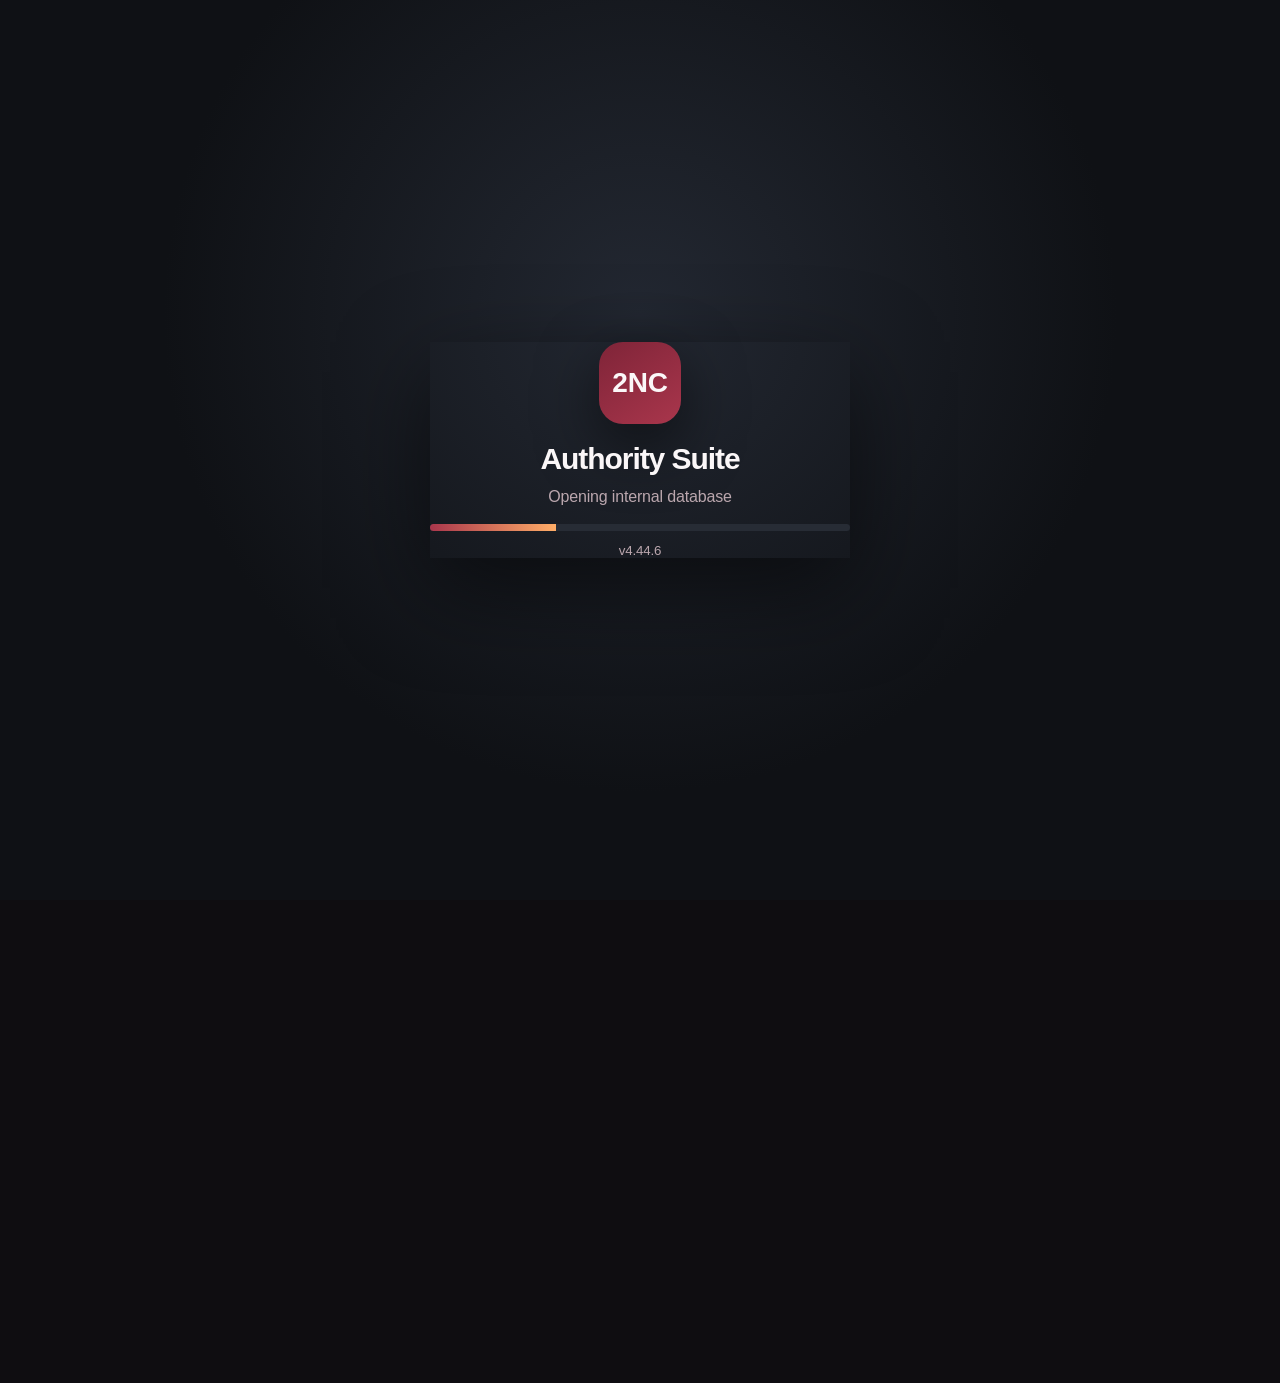
==== index.html @ 496ef6c8 "v4.44.7 remove redundant navigation strip (index.html)" ====
<!doctype html>
<html lang="en">
<head>
  <meta charset="utf-8">
  <meta name="viewport" content="width=device-width,initial-scale=1,viewport-fit=cover,user-scalable=no">
  <meta name="theme-color" content="#171717">
  <meta name="color-scheme" content="light">
  <meta name="apple-mobile-web-app-capable" content="yes">
  <meta name="apple-mobile-web-app-status-bar-style" content="default">
  <meta name="apple-mobile-web-app-title" content="2NC Authority">
  <link rel="manifest" href="manifest.webmanifest">
  <link rel="apple-touch-icon" href="icons/icon-180.png">
  <link rel="stylesheet" href="styles.css?v=4.44.7">
  <title>2NC Authority Suite</title>
</head>
<body>
<div id="startupOverlay" class="startupOverlay" aria-live="polite">
  <div class="startupCard">
    <div class="startupLogo">2NC</div>
    <h1>Authority Suite</h1>
    <p id="startupMessage">Starting application…</p>
    <div class="startupProgress"><span id="startupBar"></span></div>
    <small id="startupVersion">v4.28.1</small>
  </div>
</div>
<div id="fatalError" class="fatalError hidden" role="alert">
  <strong>2NC Authority Suite could not start.</strong>
  <span id="fatalErrorText"></span>
  <div class="fatalActions">
    <button id="retryStartup">Retry</button>
    <button id="repairStartup">Repair database</button>
    <button id="openDiagnostics">Diagnostics</button>
  </div>
</div>
<header class="suite-header apple-pro-header">
  <a class="suite-brand" href="./" aria-label="Open Authority Suite">
    <img src="icons/icon-192.png" alt="2NC">
    <span><strong>Authority Suite</strong><small>Buying Authority Reference</small></span>
  </a>
  <div class="suite-live-strip" aria-live="polite">
    <span class="suite-time-context"><span id="live-date">—</span><span id="live-time">—</span></span>
    <span class="suite-place-context"><span id="live-location">Dayton, OH</span><span class="live-weather"><b id="live-weather-icon" aria-hidden="true">○</b><span id="live-weather">Local weather</span></span></span>
  </div>
  <div class="suite-header-actions">
    <button type="button" class="suite-tools-button" id="all-tools-button" aria-controls="authority-tools" aria-expanded="false"><span class="tools-grid" aria-hidden="true"><i></i><i></i><i></i><i></i></span>All tools</button>
  </div>
</header>
<div class="tabs-scrim" id="tabs-scrim" hidden></div>
<div id="app">
  <aside class="sidebar" id="authority-tools">
    <div class="brand"><span class="brandmark">2NC</span><span>Authority<br>Suite</span></div>
    <nav id="modeNav">
      <button data-mode="quick" class="active"><span>⌕</span>Lookup</button>
      <button data-mode="vinyl"><span>◉</span>Vinyl</button>
      <button data-mode="cd"><span>◌</span>CD</button>
      <button data-mode="comic"><span>▤</span>Comics</button>
      <button data-mode="instrument"><span>♬</span>Tags</button>
      <button data-mode="treasure"><span>✦</span>Treasures</button>
      <button data-mode="station"><span>▣</span>Print Station</button>
      <button data-mode="manager"><span>⚙</span>Authority</button>
    </nav>
    <button id="aboutBtn" class="sideUtility">ⓘ About</button>
  </aside>
  <header class="topbar">
    <div><h1 id="pageTitle">Quick Lookup</h1><p id="pageSub">Find where any comic or artist belongs</p></div>
    <div class="topStatus">
      <button id="debugBadge" class="debugBadge" hidden>Debug</button>
      <div class="versionBadge" id="versionBadge">v4.28.1</div>
      <div class="dbStatus" id="dbStatus">Loading databases…</div>
      <div class="queuePill" id="queuePill">0 queued</div>
    </div>
  </header>
  <main class="workspace">
    <section class="quickPanel" id="quickPanel" aria-labelledby="quickHeading">
      <div class="quickHeader">
        <div><span class="quickEyebrow">Store-floor filing assistant</span><h2 id="quickHeading">Where does this go?</h2></div>
        <div class="quickType" role="group" aria-label="Lookup database">
          <button type="button" data-lookup-kind="comic" class="active">Comics</button>
          <button type="button" data-lookup-kind="music">Music</button>
        </div>
      </div>
      <div class="quickSearchRow">
        <label class="quickSearch"><span aria-hidden="true">⌕</span><input id="quickInput" autocomplete="off" autocapitalize="words" enterkeyhint="search" aria-label="Comic title or artist" placeholder="Type a comic title…"></label>
        <button id="quickClear" type="button" class="quickClear">Clear</button>
      </div>
      <div id="quickAnswer" class="quickAnswer" aria-live="polite">
        <div class="quickEmpty"><strong>Start typing a title</strong><span>The filing answer will appear here.</span></div>
      </div>
      <div id="quickChoices" class="quickChoices" aria-label="Other possible matches"></div>
      <div class="quickTools quickQueueAction">
        <button type="button" id="quickAddQueue" class="quickQueueButton" disabled>Add to queue</button>
      </div>
    </section>
    <section class="panel searchPanel" id="searchPanel">
      <label class="searchBox"><span>⌕</span><input id="searchInput" placeholder="Search artists..."></label>
      <div class="filters filterRow">
        <select id="categoryFilter"><option value="">All genres</option></select>
        <select id="comicTypeFilter" class="hidden" aria-label="Comic label type"><option value="">All label types</option><option value="primary">Primary authorities (ALL CAPS)</option><option value="series">Series titles</option></select>
        <select id="levelFilter"><option value="">All divider levels</option><option>Primary</option><option>Essential</option><option>Recommended</option><option>Optional</option></select>
        <select id="sortFilter"><option value="name">Sort: Name A–Z</option><option value="category">Sort: Genre</option><option value="level">Sort: Divider level</option></select>
        <button id="clearSearch">Clear</button>
      </div>
      <div class="resultMeta"><span id="resultCount">0 results</span><button id="addAll">Add all</button></div>
      <div id="results" class="results"></div>
    </section>
    <section class="panel previewPanel">
      <div class="panelTitle"><span>Live preview</span><span id="dimensionText">5 × 0.675 in</span></div>
      <div id="comicLabelToggles" class="comicLabelToggles hidden">
        <label class="eraToggle"><input id="showComicAuthority" type="checkbox" checked><span>Show authority name above series title</span></label>
        <label class="eraToggle"><input id="showComicEra" type="checkbox" checked><span>Show publishing era or imprint in corner</span></label>
      </div>
      <div class="previewStage"><div id="labelPreview" class="label vinylLabel"><strong>Select a record</strong></div></div>
      <div id="selectedDetails" class="selectedDetails">Tap a result to preview it.</div>
      <button id="addSelected" class="primaryButton" disabled>Add selected to queue</button>
      <button id="addHierarchy" class="secondaryButton hidden">Add full hierarchy</button>
    </section>
    <section class="panel queuePanel">
      <div class="panelTitle"><span>Print queue</span><button id="clearQueue">Clear</button></div>
      <button id="customBtn" class="secondaryButton queueCustomButton">＋ Create custom label</button>
      <small class="queueHint">Tap a queued label to reopen and edit it.</small>
      <div id="queue" class="queue"></div>
      <div class="queueActions">
        <button id="printBtn" class="primaryButton">Print now</button>
        <button id="sharePdfBtn" class="secondaryButton">Share print-ready PDF</button>
        <button id="sendStationBtn" class="secondaryButton stationSendButton">Send to Print Station</button>
        <button id="calibrationBtn" class="secondaryButton">Print calibration page</button>
      </div>
    </section>
    <section class="instrumentPanel hidden" id="instrumentPanel">
      <section class="panel instrumentForm">
        <div class="panelTitle"><span>Create instrument tag</span><span>6 × 4 in</span></div>
        <p class="instrumentHelper">Enter the price and product name exactly as they should print.</p>
        <label>Price<input id="priceInput" inputmode="decimal" placeholder="239"></label>
        <label>Product name<textarea id="productInput" rows="7" placeholder="NASHVILLE GUITAR WORKS&#10;RED ELECTRIC BASS"></textarea></label>
        <button id="addTag" class="primaryButton">Add tag to queue</button>
      </section>
      <section class="panel instrumentPreviewPanel">
        <div class="panelTitle"><span>Live preview</span><span>6 × 4 in</span></div>
        <div class="tagPreviewWrap"><div id="tagPreview" class="instrumentTag"><div class="orangeStrip"><span class="tagPrice">$239</span><img class="tagBrandLogo" src="assets/2nc-logo-white.png" alt="2nd & Charles"></div><div class="tagProduct">NASHVILLE GUITAR<br>WORKS<br>RED<br>ELECTRIC BASS</div><footer>2ndandcharles.com</footer></div></div>
        <div class="selectedDetails">The preview updates as you type.</div>
      </section>
    </section>
    <section class="treasurePanel hidden" id="treasurePanel">
      <section class="panel treasureForm">
        <div class="panelTitle"><span>Create 2NC Treasures tag</span><span>3.5 × 5 in</span></div>
        <p class="instrumentHelper">Add 1 to 8 items, each with its own price. Use Add Item for more rows.</p>
        <label class="treasureSubheaderField">Optional subheader / category<input id="treasureSubheader" type="text" maxlength="80" placeholder="Masks, Funko, Books…"></label>
        <div class="treasureEntries" id="treasureEntries">
          <div class="treasureEntry"><label>Item 1<textarea id="treasureItem1" rows="2" placeholder="Signed Black Angel by John Connolly"></textarea></label><label>Price 1<input id="treasurePrice1" inputmode="decimal" placeholder="$35"></label></div>
        </div>
        <div class="treasureRowControls"><button type="button" id="addTreasureItem" class="secondaryButton">+ Add Item</button><button type="button" id="removeTreasureItem" class="secondaryButton" hidden>Remove last item</button><small id="treasureItemCount">1 of 8 item rows</small></div>
        <button id="addTreasureTag" class="primaryButton">Add tag to queue</button>
      </section>
      <section class="panel treasurePreviewPanel">
        <div class="panelTitle"><span>Live preview</span><span>3.5 × 5 in</span></div>
        <div class="treasurePreviewWrap"><div id="treasurePreview" class="treasureTag"><div class="treasureHeaderGenerated" aria-label="2nd & Charles Treasures"><img class="treasureHeaderArt" src="assets/treasures-header.svg" alt="2nd & Charles Treasures"></div><div id="treasureSubheaderPreview" class="treasureSubheaderPreview" hidden></div><div class="treasureProduct treasureProducts count-1"><div class="treasureEntryText"><span class="treasureEntryContent">ITEM NAME <span class="treasurePriceText">$35</span></span></div></div></div></div>
        <div class="selectedDetails">The preview updates as you type.</div>
      </section>
    </section>
    <section class="managerPanel hidden" id="managerPanel">
      <div class="managerToolbar">
        <div><h2>Authority Manager</h2><p>Edit locally, then synchronize the source of truth through GitHub.</p></div>
        <div class="managerActions">
          <button id="newAuthority" class="primaryButton">＋ New authority</button>
          <button id="exportBackup" class="secondaryButton">Export backup</button>
          <label class="secondaryButton fileButton">Import backup<input id="importBackup" type="file" accept="application/json"></label>
          <button id="repairDatabase" class="secondaryButton">Repair bundled data</button>
        </div>
      </div>
      <section class="syncBar" aria-label="GitHub synchronization">
        <div><strong>GitHub Sync</strong><span id="syncStatus">Not connected</span></div>
        <div class="syncActions"><button id="syncSettings" class="secondaryButton">Connection</button><button id="syncPull" class="secondaryButton">Pull latest</button><button id="syncPush" class="primaryButton">Publish changes</button></div>
      </section>
      <div class="managerGrid">
        <section class="panel managerList"><div class="managerFilters"><select id="managerDataset"><option value="music">Music Authority</option><option value="comic">Comic Authority</option></select><input id="managerSearch" placeholder="Search records..."><select id="managerStatus"><option value="active">Active</option><option value="retired">Retired</option><option value="all">All</option></select></div><div id="managerCount" class="resultMeta"></div><div id="managerResults" class="results"></div></section>
        <section class="panel editorPanel"><div id="editorEmpty" class="empty">Select a record or create a new authority.</div><form id="authorityForm" class="hidden"><input type="hidden" id="editId"><label>Display name<input id="editDisplay" required></label><label id="nameField">Filing / artist name<input id="editName"></label><label id="parentField" class="hidden">Parent authority<input id="editParent"></label><label id="seriesField" class="hidden">Series title<input id="editSeries"></label><label id="printTitleField" class="hidden">Printed divider title<input id="editPrintTitle"><small>Printed exactly as entered. The generator will not remove character names or punctuation.</small></label><label id="publishingEraField" class="hidden">Publishing era<select id="editPublishingEra"><option value="">None</option><option>The New 52</option><option>DC You</option><option>Rebirth</option><option>DC Universe</option><option>Future State</option><option>Infinite Frontier</option><option>Dawn of DC</option><option>DC All In</option><option>Absolute Universe</option></select></label><label id="publishingLineField" class="hidden">Publishing line / imprint<select id="editPublishingLine"><option value="">None</option><option>Vertigo</option><option>Black Label</option><option>Young Animal</option><option>Sandman Universe</option><option>Milestone</option><option>WildStorm</option><option>Elseworlds</option><option>Hill House Comics</option><option>Wonder Comics</option><option>America's Best Comics</option><option>All-Star</option><option>Impact</option><option>Hanna-Barbera Beyond</option><option>DC Horror</option></select><small>When present, this marker takes priority over the publishing era on the printed label.</small></label><div class="twoCol"><label>Type<input id="editType"></label><label>Divider level<select id="editLevel"><option>Primary</option><option>Essential</option><option>Recommended</option><option>Optional</option><option>Reference Only</option></select></label></div><div class="twoCol"><label id="genreField">Primary genre<input id="editGenre"></label><label id="publisherField" class="hidden">Publisher<input id="editPublisher"></label></div><div class="twoCol" id="musicDescriptorFields"><label>Primary subgenre<input id="editPrimarySubgenre"></label><label>Secondary subgenre<input id="editSecondarySubgenre"></label></div><label>Notes<textarea id="editNotes" rows="5"></textarea></label><div class="editorActions"><button type="submit" class="primaryButton">Save record</button><button type="button" id="retireRecord" class="secondaryButton">Retire</button><button type="button" id="deleteRecord" class="dangerButton">Delete</button></div></form></section>
      </div>
    </section>
    <section class="stationPanel hidden" id="stationPanel">
      <div class="stationToolbar">
        <div><h2>Print Station</h2><p>Receive label jobs from phones and iPads, then print them from this computer.</p></div>
        <div class="stationActions">
          <span id="stationConnection" class="stationConnection">Not connected</span>
          <button id="stationRefresh" class="secondaryButton">Refresh</button>
          <button id="stationConnectionBtn" class="primaryButton">Connection</button>
        </div>
      </div>
      <div class="stationSummary" id="stationSummary">
        <div><strong id="pendingJobCount">0</strong><span>Waiting</span></div>
        <div><strong id="printingJobCount">0</strong><span>In progress</span></div>
        <div><strong id="completedJobCount">0</strong><span>Completed recently</span></div>
        <small id="stationUpdated">Open the connection to get started.</small>
      </div>
      <div id="stationJobs" class="stationJobs"><div class="empty">No print jobs loaded.</div></div>
    </section>
  </main>
  </div>
<div id="modal" class="modal hidden"><div class="modalCard"><button id="closeModal" class="modalClose">×</button><h2 id="modalTitle"></h2><div id="modalBody"></div></div></div>
<script src="js/config.js?v=4.44.7"></script>
<script src="js/logger.js?v=4.44.7"></script>
<script src="js/db.js?v=4.44.7"></script>
<script src="js/sync.js?v=4.44.7"></script>
<script src="js/print-station.js?v=4.44.7"></script>
<script src="vendor/pdf-lib.min.js?v=1.17.1"></script>
<script src="js/pdf.js?v=4.44.7"></script>
<script src="js/labels.js?v=4.44.7"></script>
<script src="js/ui.js?v=4.44.7"></script>
<script src="app.js?v=4.44.7"></script>
<script>
  document.addEventListener('click', event => {
    const menu = document.getElementById('app-menu');
    if (menu?.open && !event.target.closest('#app-menu')) menu.removeAttribute('open');
  });
  document.addEventListener('keydown', event => {
    if (event.key === 'Escape') document.getElementById('app-menu')?.removeAttribute('open');
  });
</script>
<script>
(() => {
  const body = document.body;
  const tools = document.querySelector('#authority-tools');
  const button = document.querySelector('#all-tools-button');
  const scrim = document.querySelector('#tabs-scrim');
  const updateHeaderSize = () => document.documentElement.style.setProperty('--suite-header-bottom', Math.round(document.querySelector('.suite-header').getBoundingClientRect().bottom) + 'px');
  const setTools = open => {
    body.classList.toggle('authority-nav-open', open);
    button?.setAttribute('aria-expanded', String(open));
    if (scrim) scrim.hidden = !open;
  };
  button?.addEventListener('click', () => setTools(!body.classList.contains('authority-nav-open')));
  scrim?.addEventListener('click', () => setTools(false));
  tools?.querySelectorAll('button').forEach(item => item.addEventListener('click', () => setTools(false)));
  document.addEventListener('keydown', event => { if (event.key === 'Escape') setTools(false); });
  const symbol = code => code === 0 ? '☀︎' : [1,2].includes(code) ? '☼' : [3,45,48].includes(code) ? '☁︎' : ((code >= 51 && code <= 67) || (code >= 80 && code <= 82)) ? '☂︎' : (code >= 71 && code <= 77) ? '❄︎' : code >= 95 ? '⚡︎' : '☁︎';
  const refreshClock = () => {
    const now = new Date();
    const options = {timeZone:'America/New_York'};
    document.querySelector('#live-date').textContent = new Intl.DateTimeFormat('en-US',{...options,weekday:'long',month:'long',day:'numeric'}).format(now);
    document.querySelector('#live-time').textContent = new Intl.DateTimeFormat('en-US',{...options,hour:'numeric',minute:'2-digit'}).format(now);
  };
  const refreshWeather = async () => {
    try {
      const response = await fetch('https://api.open-meteo.com/v1/forecast?latitude=39.7589&longitude=-84.1916&current_weather=true&temperature_unit=fahrenheit&timezone=America%2FNew_York');
      const payload = await response.json();
      const weather = payload.current_weather;
      if (!weather) throw new Error('Unavailable');
      document.querySelector('#live-weather').textContent = Math.round(weather.temperature) + '°';
      document.querySelector('#live-weather-icon').textContent = symbol(Number(weather.weathercode));
    } catch (error) {
      document.querySelector('#live-weather').textContent = 'Weather unavailable';
    }
  };
  updateHeaderSize(); window.addEventListener('resize', updateHeaderSize);
  refreshClock(); refreshWeather(); setInterval(refreshClock,30000); setInterval(refreshWeather,900000);
})();
</script>
</body>
</html>
---- styles.css ----
:root{--bg:#0f1115;--panel:#191c22;--panel2:#22262e;--line:#303640;--text:#f4f5f7;--muted:#9ca3af;--orange:#f36f21;--orange2:#ff8a35;--danger:#e45757;--radius:18px;--safe-top:env(safe-area-inset-top);--safe-bottom:env(safe-area-inset-bottom)}
*{box-sizing:border-box}html,body{margin:0;height:100%;font-family:-apple-system,BlinkMacSystemFont,"Segoe UI",Roboto,Arial,sans-serif;background:var(--bg);color:var(--text);overflow:hidden}button,input,select,textarea{font:inherit}.hidden{display:none!important}
#app{height:100%;display:grid;grid-template-columns:104px 1fr;grid-template-rows:92px 1fr}.sidebar{grid-row:1/3;background:#111318;border-right:1px solid var(--line);padding:calc(14px + var(--safe-top)) 12px 16px;display:flex;flex-direction:column;gap:18px}.brand{display:flex;align-items:center;gap:8px;font-size:12px;font-weight:800;line-height:1.05}.brandmark{display:grid;place-items:center;width:42px;height:42px;border-radius:13px;background:var(--orange);color:#fff;font-size:15px}#modeNav{display:flex;flex-direction:column;gap:8px}#modeNav button,.sideUtility{border:0;color:var(--muted);background:transparent;border-radius:14px;padding:12px 6px;font-size:12px;font-weight:700;display:flex;flex-direction:column;align-items:center;gap:6px}#modeNav button span{font-size:24px}#modeNav button.active{background:linear-gradient(145deg,var(--orange),#d8530b);color:#fff}.sideUtility{margin-top:auto}.topbar{grid-column:2;padding:calc(20px + var(--safe-top)) 28px 14px;display:flex;justify-content:space-between;align-items:center;border-bottom:1px solid var(--line)}h1{margin:0;font-size:26px}p{margin:5px 0 0;color:var(--muted)}.queuePill{padding:10px 16px;border:1px solid var(--line);background:var(--panel);border-radius:999px;font-weight:700}
.workspace{grid-column:2;padding:18px 20px 22px;display:grid;grid-template-columns:minmax(300px,1.15fr) minmax(300px,.9fr) minmax(270px,.85fr);gap:16px;min-height:0}.panel{background:linear-gradient(180deg,var(--panel),#16191e);border:1px solid var(--line);border-radius:var(--radius);min-height:0;overflow:hidden;box-shadow:0 12px 30px #0004}.searchPanel,.previewPanel,.queuePanel{display:flex;flex-direction:column;padding:16px}.searchBox{height:50px;background:var(--panel2);border:1px solid #3b424e;border-radius:14px;display:flex;align-items:center;padding:0 14px;gap:10px}.searchBox span{color:var(--orange);font-size:25px}.searchBox input{flex:1;background:transparent;border:0;outline:0;color:#fff;font-size:16px}.filters{display:flex;gap:8px;margin:10px 0}.filters select,.filters button,.panelTitle button{background:var(--panel2);color:var(--text);border:1px solid var(--line);border-radius:10px;padding:9px}.filters select{flex:1}.resultMeta,.panelTitle{display:flex;justify-content:space-between;align-items:center;color:var(--muted);font-size:13px;margin:2px 0 10px}.resultMeta button{border:0;background:transparent;color:var(--orange);font-weight:800}.results,.queue{overflow:auto;min-height:0;scrollbar-color:#555 transparent}.results{flex:1;display:flex;flex-direction:column;gap:7px}.resultCard{border:1px solid var(--line);background:var(--panel2);border-radius:13px;padding:12px;display:grid;grid-template-columns:1fr auto;gap:5px;cursor:pointer}.resultCard.selected{border-color:var(--orange);box-shadow:0 0 0 1px var(--orange) inset}.resultCard strong{font-size:15px}.resultCard small{color:var(--muted)}.badge{align-self:center;background:#11151b;border-radius:8px;padding:5px 7px;color:var(--orange);font-size:10px;font-weight:800}.previewStage{flex:1;min-height:220px;display:grid;place-items:center;background:#101319;border-radius:15px;border:1px dashed #3b424e;padding:18px}.label{background:#fff;color:#111;border:1px dashed #aaa;box-shadow:0 8px 25px #0008;display:flex;align-items:center;justify-content:center;text-align:center;overflow:hidden}.vinylLabel{width:min(100%,500px);aspect-ratio:5/.675;padding:4px 10px;flex-direction:column;justify-content:space-between}.cdLabel{width:min(70%,300px);aspect-ratio:2/.675;padding:3px 7px;flex-direction:column;justify-content:space-between}.vinylLabel strong{font-size:clamp(20px,3vw,38px);line-height:.9}.cdLabel strong{font-size:clamp(16px,2.6vw,28px);line-height:.9}.musicGenre{font-size:clamp(7px,.8vw,11px);font-weight:800;color:#555;text-transform:uppercase;line-height:1}.musicSubgenres{font-size:clamp(7px,.75vw,10px);color:#777;line-height:1}.comicLabel{width:min(90%,420px);aspect-ratio:3.5/.675;flex-direction:column;padding:4px 12px}.comicLabel .cue{font-size:11px;color:#777;margin-bottom:2px}.comicLabel .series{font-size:clamp(22px,3vw,38px);font-weight:800;line-height:.95}.comicLabel.primaryComic .series{font-size:clamp(24px,3.2vw,42px)}.selectedDetails{min-height:48px;padding:12px 2px;color:var(--muted);font-size:13px}.primaryButton,.secondaryButton{border:0;border-radius:13px;padding:14px;font-weight:800}.primaryButton{background:linear-gradient(145deg,var(--orange2),var(--orange));color:#fff}.primaryButton:disabled{opacity:.35}.secondaryButton{margin-top:8px;background:var(--panel2);border:1px solid var(--line);color:#fff}.queue{flex:1;display:flex;flex-direction:column;gap:7px}.empty{color:var(--muted);text-align:center;margin:auto;padding:30px}.queueItem{display:grid;grid-template-columns:1fr auto;gap:5px;padding:11px;background:var(--panel2);border:1px solid var(--line);border-radius:12px}.queueItem small{color:var(--muted)}.queueItem button{background:transparent;border:0;color:#aaa;font-size:20px}.queueActions{padding-top:12px}.queueActions button{width:100%}
.instrumentPanel{display:contents}.instrumentForm,.instrumentPreviewPanel{display:flex;flex-direction:column;padding:16px}.instrumentForm{gap:13px}.instrumentHelper{font-size:13px;margin:0 0 2px;color:var(--muted)}.instrumentForm label{font-size:13px;color:var(--muted);display:flex;flex-direction:column;gap:7px}.instrumentForm input,.instrumentForm textarea{background:var(--panel2);border:1px solid var(--line);border-radius:12px;padding:13px;color:#fff;resize:none}.instrumentForm textarea{min-height:180px}.instrumentForm .primaryButton{margin-top:auto}.instrumentPreviewPanel{min-height:0}.tagPreviewWrap{flex:1;min-height:260px;display:grid;place-items:center;background:#101319;border:1px dashed #3b424e;border-radius:15px;padding:18px}.instrumentTag{position:relative;background:#fff;color:#e36f3e;width:min(100%,600px);aspect-ratio:6/4;overflow:hidden;box-shadow:0 10px 30px #0008}.orangeStrip{position:absolute;left:0;top:0;height:100%;width:27%;background:#df7748;color:#fff;overflow:hidden}.tagPrice{position:absolute;left:50%;top:43%;transform:translate(-50%,-50%) rotate(-90deg);font-size:clamp(46px,8vw,86px);font-weight:800;line-height:1;letter-spacing:-.02em;white-space:nowrap;text-align:center}.tagBrandLogo{position:absolute;bottom:5%;left:16%;width:68%;height:auto;object-fit:contain}.tagProduct{position:absolute;left:29%;right:4%;top:10%;bottom:14%;display:grid;place-items:center;text-align:center;font-stretch:condensed;font-weight:700;font-size:clamp(24px,4.2vw,54px);line-height:1.08}.instrumentTag footer{position:absolute;right:3%;bottom:3%;font-size:12px;color:#555}.mobileNav{display:none}
.modal{position:fixed;inset:0;background:#000b;display:grid;place-items:center;z-index:30;padding:20px}.modalCard{width:min(520px,100%);background:var(--panel);border:1px solid var(--line);border-radius:20px;padding:24px;position:relative}.modalClose{position:absolute;right:12px;top:10px;background:transparent;color:#fff;border:0;font-size:28px}.modalCard input,.modalCard textarea{width:100%;margin:7px 0 12px;background:var(--panel2);border:1px solid var(--line);color:#fff;padding:12px;border-radius:10px}
@media(max-width:1100px) and (orientation:landscape){#app{grid-template-columns:88px 1fr}.workspace{grid-template-columns:1.05fr .9fr .75fr;gap:10px;padding:12px}.sidebar{padding-left:8px;padding-right:8px}.panel{border-radius:14px}.topbar{padding-left:18px}.resultCard{padding:9px}.previewStage{padding:10px}}
@media(max-width:700px){html,body{overflow:auto}#app{display:block;min-height:100%;padding-top:var(--safe-top);padding-bottom:calc(150px + var(--safe-bottom))}.sidebar{display:none}.topbar{position:sticky;top:0;z-index:10;background:#0f1115ee;backdrop-filter:blur(16px);padding:12px 16px;border-bottom:1px solid var(--line)}h1{font-size:21px}.topbar p{font-size:12px}.queuePill{padding:8px 11px;font-size:12px}.workspace{display:flex;flex-direction:column;padding:12px;gap:12px}.panel{min-height:auto}.searchPanel{height:54vh}.previewPanel{min-height:330px}.queuePanel{min-height:340px}.previewStage{min-height:170px}.instrumentPanel{display:contents}.instrumentForm,.instrumentPreviewPanel{min-height:auto}.instrumentForm{gap:11px}.instrumentForm textarea{min-height:150px}.tagPreviewWrap{padding:8px;min-height:230px}.instrumentTag{width:100%}.mobileNav{position:fixed;display:grid;grid-template-columns:repeat(4,1fr);bottom:0;left:0;right:0;height:calc(64px + var(--safe-bottom));padding-bottom:var(--safe-bottom);background:#15181ef2;backdrop-filter:blur(18px);border-top:1px solid var(--line);z-index:20}.mobileNav button{background:transparent;border:0;color:var(--muted);font-weight:700}.mobileNav button.active{color:var(--orange)}.queuePanel{padding-bottom:calc(92px + var(--safe-bottom))}.queueActions{padding-bottom:calc(10px + var(--safe-bottom))}.filters{overflow:auto}.filters select{min-width:170px}}
@media(min-width:701px) and (orientation:portrait){body:after{content:"Rotate iPad to landscape for the full three-panel workspace";position:fixed;z-index:100;inset:0;background:#0f1115;color:white;display:grid;place-items:center;text-align:center;padding:40px;font-size:26px;font-weight:800}}
@media print{body{background:#fff}.printSheet{display:grid!important}.noPrint{display:none!important}}

.managerPanel{grid-column:1/4;min-height:0;display:flex;flex-direction:column;gap:14px}.managerToolbar{display:flex;justify-content:space-between;align-items:center;gap:20px}.managerToolbar h2{margin:0}.managerActions{display:flex;gap:8px;flex-wrap:wrap}.managerActions button,.fileButton{width:auto;margin:0}.fileButton{display:inline-flex;align-items:center;cursor:pointer}.fileButton input{display:none}.managerGrid{display:grid;grid-template-columns:minmax(360px,1.1fr) minmax(320px,.9fr);gap:16px;min-height:0;flex:1}.managerList,.editorPanel{padding:16px;display:flex;flex-direction:column}.managerFilters{display:grid;grid-template-columns:180px 1fr 120px;gap:8px;margin-bottom:10px}.managerFilters input,.managerFilters select,.editorPanel input,.editorPanel select,.editorPanel textarea{background:var(--panel2);border:1px solid var(--line);border-radius:10px;padding:11px;color:#fff;width:100%}.editorPanel form{display:flex;flex-direction:column;gap:11px;overflow:auto}.editorPanel label{font-size:12px;color:var(--muted);display:flex;flex-direction:column;gap:6px}.twoCol{display:grid;grid-template-columns:1fr 1fr;gap:10px}.editorActions{display:flex;gap:8px}.editorActions button{flex:1}.dangerButton{background:#462225;color:#ffb5b5;border:1px solid #7a343a;border-radius:13px;padding:14px;font-weight:800}.recordFlags{display:flex;gap:6px;margin-top:5px}.flag{font-size:9px;padding:3px 6px;border-radius:999px;background:#343a44;color:#c5cad1}.flag.retired{background:#4a2528;color:#ffb6b6}@media(max-width:900px){.managerGrid{grid-template-columns:1fr}.managerPanel{grid-column:auto}.managerToolbar{align-items:flex-start;flex-direction:column}.managerFilters{grid-template-columns:1fr}.editorPanel{min-height:520px}}@media(max-width:700px){.mobileNav{grid-template-columns:repeat(5,1fr)}.managerPanel{display:flex}.managerGrid{display:flex;flex-direction:column}.managerList{height:52vh}.managerActions{width:100%}.managerActions>*{flex:1;text-align:center}}
.syncBar{display:flex;align-items:center;justify-content:space-between;gap:14px;padding:12px 14px;background:linear-gradient(135deg,rgba(244,119,33,.12),rgba(244,119,33,.04));border:1px solid rgba(244,119,33,.26);border-radius:14px}.syncBar>div:first-child{display:flex;flex-direction:column;gap:3px}.syncBar span{font-size:12px;color:var(--muted)}.syncActions{display:flex;gap:8px}.syncActions button{width:auto;margin:0;padding:10px 14px}.modalIntro{color:var(--muted);line-height:1.5}.modalCard label{display:flex;flex-direction:column;color:var(--muted);font-size:12px}.modalCard small{display:block;color:var(--muted);margin:-4px 0 14px;line-height:1.45}@media(max-width:700px){.syncBar{align-items:stretch;flex-direction:column}.syncActions{display:grid;grid-template-columns:1fr 1fr}.syncActions button{width:100%}.syncActions .primaryButton{grid-column:1/3}}
/* v3 stable startup, version, and diagnostics */
.startupOverlay{position:fixed;inset:0;z-index:1000;background:radial-gradient(circle at 50% 35%,#232832,#0f1115 55%);display:grid;place-items:center;padding:24px;transition:opacity .18s ease}.startupCard{width:min(420px,100%);text-align:center}.startupLogo{width:82px;height:82px;margin:0 auto 18px;border-radius:24px;display:grid;place-items:center;background:linear-gradient(145deg,var(--orange2),var(--orange));font-size:28px;font-weight:900;box-shadow:0 20px 60px #0008}.startupCard h1{font-size:30px}.startupCard p{margin:12px 0 18px}.startupProgress{height:7px;border-radius:999px;background:#272c35;overflow:hidden}.startupProgress span{display:block;width:4%;height:100%;background:linear-gradient(90deg,var(--orange),#ffad67);transition:width .25s ease}.startupCard small{display:block;margin-top:12px;color:var(--muted)}
.fatalError{position:fixed;z-index:1100;left:50%;top:max(20px,env(safe-area-inset-top));transform:translateX(-50%);width:min(720px,calc(100% - 28px));background:#661f22;color:#fff;border:1px solid #9f3a3f;border-radius:16px;padding:18px;box-shadow:0 18px 50px #0009}.fatalError strong,.fatalError span{display:block}.fatalError span{margin-top:7px}.fatalActions{display:flex;gap:8px;margin-top:14px;flex-wrap:wrap}.fatalActions button{border:1px solid #ffffff55;background:#ffffff18;color:#fff;border-radius:10px;padding:10px 13px;font-weight:800}
.topStatus{display:flex;align-items:center;gap:8px;flex-wrap:wrap;justify-content:flex-end}.versionBadge,.dbStatus,.debugBadge{padding:8px 11px;border:1px solid var(--line);background:var(--panel);border-radius:999px;color:var(--muted);font-size:12px;font-weight:700}.debugBadge{color:#ffd0ad;cursor:pointer}.debugBadge[data-level="error"]{color:#ffb6b6;border-color:#7a343a}.debugToggle{display:flex;align-items:center;gap:8px;margin:12px 0;color:var(--muted)}#diagnosticText{width:100%;background:#0e1014;color:#cdd3dc;border:1px solid var(--line);border-radius:10px;padding:10px;font:11px/1.35 ui-monospace,SFMono-Regular,Menlo,monospace;resize:vertical}
@media(max-width:700px){.topStatus{gap:5px}.versionBadge{display:none}.dbStatus{font-size:10px;padding:6px 8px;max-width:180px;white-space:nowrap;overflow:hidden;text-overflow:ellipsis}.fatalError{top:max(12px,env(safe-area-inset-top));font-size:14px}}

/* v3.4: keep every production workspace in the same left-to-right order.
   Left = inputs/search, center = live preview, right = print queue. */
.searchPanel{grid-column:1;grid-row:1}
.previewPanel{grid-column:2;grid-row:1}
.queuePanel{grid-column:3;grid-row:1}
.instrumentForm{grid-column:1;grid-row:1}
.instrumentPreviewPanel{grid-column:2;grid-row:1}
@media(max-width:700px){
  .searchPanel,.previewPanel,.queuePanel,.instrumentForm,.instrumentPreviewPanel{grid-column:auto;grid-row:auto}
  .instrumentForm{order:1}
  .instrumentPreviewPanel{order:2}
  .queuePanel{order:3}
}

/* v3.6: generated Treasures header — no cropped photo */
.treasurePanel{display:contents}.treasureForm,.treasurePreviewPanel{display:flex;flex-direction:column;padding:16px}.treasureForm{gap:13px;grid-column:1;grid-row:1}.treasurePreviewPanel{grid-column:2;grid-row:1;min-height:0}.treasureForm label{font-size:13px;color:var(--muted);display:flex;flex-direction:column;gap:7px}.treasureForm textarea{background:var(--panel2);border:1px solid var(--line);border-radius:12px;padding:13px;color:#fff;resize:none;min-height:230px}.treasureForm .primaryButton{margin-top:auto}.treasurePreviewWrap{flex:1;min-height:300px;display:grid;place-items:center;background:#101319;border:1px dashed #3b424e;border-radius:15px;padding:18px}.treasureTag{position:relative;width:min(100%,350px);aspect-ratio:3.5/5;background:#f58220;padding:4.6%;box-shadow:0 10px 30px #0008;overflow:hidden}.treasureTag:before{content:'';position:absolute;inset:4.6%;background:#fff}.treasureHeaderGenerated{position:absolute;z-index:1;left:8%;right:8%;top:6%;height:30%;display:flex;flex-direction:column;align-items:center;justify-content:center;color:#f58220;text-align:center}.treasureBrand{display:flex;flex-direction:column;align-items:center;line-height:.88;margin-bottom:2%}.treasure2nd{display:inline-block;font-family:Impact,'Arial Black',Arial,sans-serif;font-size:clamp(24px,4.2vw,45px);letter-spacing:-.05em;border:.1em solid #f58220;border-bottom-width:.08em;padding:.02em .12em 0;line-height:.82}.treasureAnd{font-family:Impact,'Arial Narrow',Arial,sans-serif;font-size:clamp(10px,1.55vw,17px);letter-spacing:.02em;margin-top:.12em}.treasureWord{font-family:Georgia,'Times New Roman',serif;font-size:clamp(34px,5.9vw,64px);font-weight:900;line-height:.9;letter-spacing:-.055em;color:#f58220;-webkit-text-stroke:1.2px #1f1f1f;text-shadow:1px 1px 0 #1f1f1f,2px 2px 0 #1f1f1f}.treasureProduct{position:absolute;z-index:1;left:10%;right:10%;top:36%;bottom:8%;display:flex;align-items:center;justify-content:center;text-align:center;color:#202020;font-family:Impact,'Arial Narrow',Arial,sans-serif;font-size:clamp(25px,4vw,48px);line-height:1.28;text-transform:uppercase}.mobileNav{grid-template-columns:repeat(6,1fr)}
@media(max-width:700px){.treasureForm,.treasurePreviewPanel{grid-column:auto;grid-row:auto;min-height:auto}.treasureForm{order:1}.treasurePreviewPanel{order:2}.treasureForm textarea{min-height:160px}.treasurePreviewWrap{padding:10px;min-height:420px}.treasureTag{width:min(86vw,350px)}}


/* ========================================================================== 
   2NC DESIGN LANGUAGE v1.0 — POLISH RELEASE
   ========================================================================== */
:root{
  --bg:#0c0f13;--panel:#171b21;--panel-raised:#1d222a;--panel2:#232932;
  --line:#343b46;--line-soft:#282e37;--text:#f6f7f9;--muted:#a7afbb;
  --orange:#f47721;--orange2:#ff8b38;--orange-dark:#d95d10;
  --shadow-sm:0 4px 14px rgba(0,0,0,.22);--shadow-md:0 16px 42px rgba(0,0,0,.34);
  --radius:16px;--radius-sm:11px;
  --font-ui:-apple-system,BlinkMacSystemFont,"SF Pro Text","Segoe UI",Roboto,Helvetica,Arial,sans-serif;
  --font-display:"Avenir Next Condensed","Arial Narrow","Roboto Condensed",Arial,sans-serif;
}
html,body{font-family:var(--font-ui);background:radial-gradient(circle at 75% -20%,#202732 0,#0c0f13 38%);letter-spacing:-.01em}
button,input,select,textarea{font-family:var(--font-ui)}
button{transition:transform .14s ease,background-color .14s ease,border-color .14s ease,box-shadow .14s ease,opacity .14s ease}
button:not(:disabled):hover{transform:translateY(-1px)}
button:not(:disabled):active{transform:translateY(0) scale(.985)}
button:focus-visible,input:focus-visible,select:focus-visible,textarea:focus-visible{outline:2px solid color-mix(in srgb,var(--orange) 80%,white);outline-offset:2px}
.sidebar{background:linear-gradient(180deg,#11151a,#0d1014);box-shadow:8px 0 30px rgba(0,0,0,.12)}
.brand{font-size:11px;letter-spacing:.025em}.brandmark{border-radius:12px;box-shadow:0 8px 22px rgba(244,119,33,.2)}
#modeNav button,.sideUtility{letter-spacing:.015em}#modeNav button:hover,.sideUtility:hover{background:#1a1f26;color:#d9dde3}
#modeNav button.active{background:linear-gradient(150deg,var(--orange2),var(--orange-dark));box-shadow:0 10px 25px rgba(244,119,33,.25)}
.topbar{background:linear-gradient(180deg,rgba(12,15,19,.97),rgba(12,15,19,.88));backdrop-filter:blur(18px)}
h1{font-weight:760;letter-spacing:-.035em}.topbar p{letter-spacing:.005em}
.versionBadge,.dbStatus,.queuePill{border:1px solid var(--line);background:rgba(29,34,42,.78);box-shadow:var(--shadow-sm)}
.workspace{gap:18px;padding:20px 22px 24px}
.panel{background:linear-gradient(180deg,rgba(29,34,42,.98),rgba(20,24,30,.98));border-color:var(--line-soft);box-shadow:var(--shadow-md)}
.searchPanel,.previewPanel,.queuePanel,.instrumentForm,.instrumentPreviewPanel,.treasureForm,.treasurePreviewPanel{padding:18px}
.panelTitle{font-size:12px;text-transform:uppercase;letter-spacing:.08em;font-weight:750;color:#b7bec8;margin-bottom:12px}
.searchBox{height:54px;background:#242a33;border-color:#3b4350;box-shadow:inset 0 1px 0 rgba(255,255,255,.025)}
.searchBox input{font-size:15px;letter-spacing:.005em}.searchBox input::placeholder{color:#89919e}
.filters{margin:12px 0 10px}.filters select,.filters button,.panelTitle button{background:#232932;border-color:#39414d;min-height:40px}
.filters select:hover,.filters button:hover,.panelTitle button:hover{border-color:#505a68;background:#282f39}
.resultMeta{margin:4px 2px 11px}.resultMeta button{letter-spacing:.01em}
.results,.queue{gap:9px}.resultCard,.queueItem{background:linear-gradient(180deg,#242a33,#20262e);border-color:#343d49;border-radius:14px;box-shadow:0 3px 10px rgba(0,0,0,.12)}
.resultCard{padding:13px 14px}.resultCard:hover{border-color:#566171;background:linear-gradient(180deg,#2a313b,#232a33)}
.resultCard.selected{border-color:var(--orange);box-shadow:0 0 0 1px var(--orange) inset,0 10px 25px rgba(244,119,33,.10)}
.resultCard strong,.queueItem strong{font-weight:720;letter-spacing:-.015em}.resultCard small,.queueItem small{line-height:1.35}
.badge{background:#161a20;border:1px solid #323a45;color:#f39052;text-transform:uppercase;letter-spacing:.06em}
.previewStage,.tagPreviewWrap,.treasurePreviewWrap{background:radial-gradient(circle at 50% 35%,#171c23,#0c0f13 72%);border-color:#3a424e;box-shadow:inset 0 0 50px rgba(0,0,0,.25)}
.label,.instrumentTag,.treasureTag{box-shadow:0 16px 45px rgba(0,0,0,.55),0 1px 0 rgba(255,255,255,.28) inset}
.label{font-family:var(--font-display);border-color:#c7c7c7;position:relative}
.label:before,.label:after{content:"";position:absolute;left:.10in;right:.10in;height:1px;background:#d8d8d8;opacity:.9}
.label:before{top:.055in}.label:after{bottom:.055in}
.vinylLabel,.cdLabel{justify-content:center;gap:1px;padding:.055in .12in}
.musicGenre{font-family:var(--font-ui);font-weight:760;letter-spacing:.12em;color:#60646a}
.musicSubgenres{font-family:var(--font-ui);font-weight:520;letter-spacing:.025em;color:#747980}
.vinylLabel strong,.cdLabel strong{font-family:var(--font-display);font-weight:800;letter-spacing:.015em;text-transform:none}
.comicLabel{gap:1px}.comicLabel .cue{font-family:var(--font-ui);font-size:clamp(8px,.78vw,11px);font-weight:650;text-transform:uppercase;letter-spacing:.10em;color:#6d7279;margin-bottom:1px}
.comicLabel .series{font-family:var(--font-display);font-weight:820;letter-spacing:.012em;line-height:.9}
.comicLabel.primaryComic .series{letter-spacing:.045em;text-transform:uppercase}
.label.compact .series,.label.compact strong{font-size:clamp(18px,2.45vw,31px)!important}
.label.tight .series,.label.tight strong{font-size:clamp(15px,2.05vw,26px)!important;letter-spacing:0!important}
.selectedDetails{line-height:1.45}
.primaryButton,.secondaryButton{border-radius:12px;min-height:47px;letter-spacing:.01em}
.comicLabel{position:relative}
.comicLabel .era{position:absolute;right:9px;bottom:4px;font-family:var(--font-ui);font-size:clamp(7px,.62vw,9px);font-weight:800;line-height:1;text-transform:uppercase;letter-spacing:.10em;color:#747980}
.comicLabelToggles{display:flex;flex-direction:column;gap:7px;margin:-2px 0 10px}
.eraToggle{display:flex;align-items:center;gap:8px;color:var(--muted);font-size:12px}
.eraToggle input{accent-color:var(--orange)}
.primaryButton{background:linear-gradient(145deg,var(--orange2),var(--orange-dark));box-shadow:0 8px 22px rgba(244,119,33,.20)}
.primaryButton:not(:disabled):hover{box-shadow:0 12px 28px rgba(244,119,33,.28)}
.secondaryButton{background:linear-gradient(180deg,#272e38,#222832);border-color:#3a4350}
.queueItem{padding:13px 14px}.queueItem button{width:34px;height:34px;border-radius:9px}.queueItem button:hover{background:#343b45;color:white}
.instrumentForm input,.instrumentForm textarea,.treasureForm textarea,.modalCard input,.modalCard textarea{background:#232932;border-color:#3a4350;transition:border-color .14s ease,box-shadow .14s ease}
.instrumentForm input:focus,.instrumentForm textarea:focus,.treasureForm textarea:focus,.modalCard input:focus,.modalCard textarea:focus{border-color:var(--orange);box-shadow:0 0 0 3px rgba(244,119,33,.10)}
.tagProduct{font-family:var(--font-display);font-weight:820;letter-spacing:.015em;line-height:1.02}.tagPrice{font-family:var(--font-display);font-weight:900;letter-spacing:-.025em}.instrumentTag footer{letter-spacing:.02em}
.treasureProduct{font-family:var(--font-display);font-weight:850;letter-spacing:.02em;line-height:1.18}
.startupCard,.modalCard{box-shadow:0 30px 90px rgba(0,0,0,.55)}
@media(max-width:700px){
  .topbar{padding:13px 16px}.workspace{padding:12px 12px 18px}.panel{border-radius:15px}
  .searchPanel{height:58vh}.resultCard{padding:14px}.previewPanel{min-height:345px}.queuePanel{min-height:370px}
  .mobileNav{height:calc(70px + var(--safe-bottom));background:rgba(16,20,25,.96)}
  .mobileNav button{font-size:12px;letter-spacing:.01em}.queuePanel{padding-bottom:calc(105px + var(--safe-bottom))}
}
@media(prefers-reduced-motion:reduce){*{animation:none!important;transition:none!important;scroll-behavior:auto!important}}

/* v4.2 — mobile PDF handoff and shared Print Station */
.stationSendButton{border-color:rgba(244,119,33,.42);background:linear-gradient(180deg,rgba(244,119,33,.16),rgba(244,119,33,.07))}
.stationPanel{grid-column:1/4;min-height:0;display:flex;flex-direction:column;gap:14px}
.stationToolbar{display:flex;align-items:center;justify-content:space-between;gap:18px}
.stationToolbar h2{margin:0;font-size:24px}.stationToolbar p{font-size:13px}
.stationActions{display:flex;align-items:center;gap:8px}.stationActions button{width:auto;margin:0;padding:10px 14px;min-height:42px}
.stationConnection{padding:9px 12px;border:1px solid var(--line);border-radius:999px;background:rgba(29,34,42,.78);color:var(--muted);font-size:12px;font-weight:700}
.stationSummary{display:grid;grid-template-columns:repeat(3,minmax(120px,180px)) 1fr;gap:10px;align-items:stretch}
.stationSummary>div{display:flex;flex-direction:column;padding:14px 16px;border:1px solid var(--line-soft);border-radius:14px;background:linear-gradient(180deg,rgba(29,34,42,.98),rgba(20,24,30,.98));box-shadow:var(--shadow-sm)}
.stationSummary strong{font-size:25px;color:var(--orange)}.stationSummary span{font-size:11px;text-transform:uppercase;letter-spacing:.08em;color:var(--muted);font-weight:750}
.stationSummary small{align-self:center;justify-self:end;color:var(--muted)}
.stationJobs{min-height:0;overflow:auto;display:flex;flex-direction:column;gap:10px;padding-right:3px}
.stationJob{display:grid;grid-template-columns:1fr auto;gap:16px;align-items:center;padding:16px 18px;border:1px solid var(--line-soft);border-radius:16px;background:linear-gradient(180deg,rgba(29,34,42,.98),rgba(20,24,30,.98));box-shadow:var(--shadow-sm)}
.stationJob.active{border-color:rgba(244,119,33,.38)}.stationJob[data-status="printing"]{background:linear-gradient(135deg,rgba(244,119,33,.12),rgba(29,34,42,.98) 42%)}
.stationJobHeading{display:flex;align-items:center;gap:9px}.stationJobHeading time{font-size:11px;color:var(--muted)}
.jobStatus{display:inline-flex;padding:4px 8px;border-radius:999px;background:#303844;color:#d6dbe2;font-size:10px;text-transform:uppercase;letter-spacing:.07em;font-weight:800}
.stationJob[data-status="pending"] .jobStatus{background:rgba(244,119,33,.18);color:#ffb27c}.stationJob[data-status="printing"] .jobStatus{background:#24405b;color:#a9d6ff}.stationJob[data-status="completed"] .jobStatus{background:#234331;color:#a8e9bf}
.stationJob h3{margin:7px 0 3px;font-size:18px}.stationJob p{margin:0 0 5px;font-size:12px}.stationJob small{color:var(--muted)}
.stationJobActions{display:flex;gap:8px}.stationJobActions button{width:auto;margin:0;padding:10px 13px;min-height:42px}
@media(max-width:900px){.stationSummary{grid-template-columns:repeat(3,1fr)}.stationSummary small{grid-column:1/4;justify-self:start}.stationJob{grid-template-columns:1fr}.stationJobActions{justify-content:flex-start}}
@media(max-width:700px){
  .mobileNav{grid-template-columns:repeat(7,1fr)}.mobileNav button{font-size:9.5px;padding:0 2px}
  .stationPanel{display:flex;min-height:calc(100vh - 180px)}.stationToolbar{align-items:flex-start;flex-direction:column}.stationActions{width:100%;display:grid;grid-template-columns:1fr 1fr}.stationConnection{grid-column:1/3;text-align:center}.stationActions button{width:100%}
  .stationSummary{grid-template-columns:repeat(3,1fr)}.stationSummary>div{padding:11px 8px}.stationSummary strong{font-size:21px}.stationSummary span{font-size:8px}.stationSummary small{grid-column:1/4}
  .stationJob{padding:14px}.stationJobActions{display:grid;grid-template-columns:1fr 1fr}.stationJobActions button{width:100%}
  .modalCard{max-height:calc(100vh - 28px);overflow:auto}.modalCard .twoCol{grid-template-columns:1fr}
}

/* v4.5.1 — keep the iOS standalone/browser safe area inside the dark app shell. */
html{
  min-height:100%;
  background-color:#0c0f13;
  color-scheme:dark;
}
body{
  min-height:100%;
  min-height:100dvh;
  background-color:#0c0f13;
}
#app{
  min-height:100dvh;
  background-color:#0c0f13;
}
@media(max-width:700px){
  html,body{
    min-height:100%;
    min-height:100dvh;
    background-color:#0c0f13;
    overscroll-behavior-y:none;
  }
  #app{
    min-height:100dvh;
    background-color:#0c0f13;
  }
  .mobileNav{
    background-color:#101419;
  }
  .mobileNav::after{
    content:"";
    position:absolute;
    top:100%;
    left:0;
    right:0;
    height:120px;
    background:#101419;
    pointer-events:none;
  }
}
/* v4.9 queue editing and mobile custom-label access */
.queueItem{cursor:pointer}
.queueItem:hover,.queueItem:focus-visible{border-color:var(--orange);outline:none}
.queueCustomButton{width:100%;margin:0 0 8px;border-color:#7c4b2e;color:#ffd6bc}
.queueHint{display:block;color:var(--muted);font-size:11px;margin:0 0 10px;text-align:center}
.customLabelActions{display:grid;grid-template-columns:1fr 1fr;gap:8px;margin-top:4px}.customLabelActions .secondaryButton{margin-top:0}
.comicLabel{width:min(90%,420px);aspect-ratio:3.5/.6666667;padding:4px 12px}.comicLabel .cue{font-size:clamp(7px,.72vw,10px);margin-bottom:1px}.comicLabel .series{font-size:clamp(18px,2.6vw,34px);line-height:.92}.comicLabel.primaryComic .series{font-size:clamp(20px,2.9vw,38px)}
@media(max-width:520px){.customLabelActions{grid-template-columns:1fr}}

/* v4.11 — phone-first filing and genre lookup */
.quickPanel{grid-column:1/4;min-height:0;width:min(980px,100%);margin:auto;display:flex;flex-direction:column;gap:14px;padding:clamp(4px,1.5vw,18px)}
.quickHeader{display:flex;align-items:flex-end;justify-content:space-between;gap:20px}.quickHeader h2{margin:4px 0 0;font-size:clamp(30px,4vw,50px);line-height:1;letter-spacing:-.045em}.quickEyebrow,.quickAnswerLabel{color:var(--orange);font-size:11px;font-weight:850;text-transform:uppercase;letter-spacing:.13em}
.quickType{display:grid;grid-template-columns:1fr 1fr;padding:4px;border:1px solid var(--line);border-radius:15px;background:#11151a}.quickType button{min-width:130px;min-height:48px;border:0;border-radius:11px;background:transparent;color:var(--muted);font-weight:800}.quickType button.active{background:linear-gradient(145deg,var(--orange2),var(--orange-dark));color:#fff;box-shadow:0 7px 20px rgba(244,119,33,.22)}
.quickSearchRow{display:grid;grid-template-columns:1fr auto;gap:10px}.quickSearch{min-height:64px;display:flex;align-items:center;gap:12px;padding:0 18px;border:2px solid #3b4350;border-radius:16px;background:#242a33;box-shadow:inset 0 1px 0 rgba(255,255,255,.025)}.quickSearch:focus-within{border-color:var(--orange);box-shadow:0 0 0 4px rgba(244,119,33,.1)}.quickSearch span{color:var(--orange);font-size:29px}.quickSearch input{width:100%;border:0;outline:0;background:transparent;color:#fff;font-size:clamp(20px,2.2vw,27px);font-weight:650}.quickSearch input::placeholder{color:#7f8792}.quickClear{min-width:112px;border:1px solid #4a5360;border-radius:16px;background:#272e38;color:#fff;font-size:16px;font-weight:850}
.quickAnswer{flex:1;min-height:260px;display:flex;flex-direction:column;justify-content:center;align-items:center;text-align:center;padding:24px;border:1px solid var(--line-soft);border-radius:22px;background:radial-gradient(circle at 50% 15%,rgba(244,119,33,.13),rgba(29,34,42,.98) 55%,rgba(20,24,30,.98));box-shadow:var(--shadow-md);overflow:hidden}.quickAuthority{max-width:100%;margin:7px 0 16px;font-family:var(--font-display);font-size:clamp(42px,7vw,82px);line-height:.88;letter-spacing:.025em;text-transform:uppercase;overflow-wrap:anywhere}.quickMatched,.quickMarker{display:flex;justify-content:center;align-items:baseline;gap:8px;max-width:100%;font-size:clamp(15px,1.8vw,20px)}.quickMatched span,.quickMarker span{color:var(--muted);font-size:11px;font-weight:800;text-transform:uppercase;letter-spacing:.09em}.quickMatched b,.quickMarker b{overflow-wrap:anywhere}.quickMarker{margin-top:6px;color:#ffb27c}.quickAnswer>small{margin-top:12px;color:var(--muted)}.quickEmpty{display:flex;flex-direction:column;gap:8px}.quickEmpty strong{font-size:clamp(26px,4vw,40px)}.quickEmpty span{color:var(--muted);font-size:16px;line-height:1.45}.quickEmpty.noMatch strong{color:#ffb27c}
.quickChoices{display:flex;align-items:stretch;justify-content:center;gap:8px;min-height:0}.quickChoices>span{align-self:center;color:var(--muted);font-size:10px;font-weight:800;text-transform:uppercase;letter-spacing:.08em}.quickChoices button{min-width:0;max-width:230px;padding:9px 12px;border:1px solid var(--line);border-radius:11px;background:#222831;color:#fff;text-align:left}.quickChoices button b,.quickChoices button small{display:block;white-space:nowrap;overflow:hidden;text-overflow:ellipsis}.quickChoices button small{margin-top:3px;color:var(--muted);font-size:10px}.quickChoices .quickManagerButton{text-align:center;max-width:none}
.quickTools{display:flex;align-items:center;justify-content:center;gap:8px;color:var(--muted);font-size:12px}.quickTools button{padding:9px 12px;border:1px solid var(--line);border-radius:10px;background:#1b2027;color:#fff;font-size:12px;font-weight:750}
@media(max-width:700px){
  body[data-mode="quick"]{height:100dvh;overflow:hidden}body[data-mode="quick"] #app{height:100dvh;min-height:0;padding-bottom:calc(70px + var(--safe-bottom));overflow:hidden}body[data-mode="quick"] .topbar{position:relative;flex:0 0 auto}body[data-mode="quick"] .workspace{height:calc(100dvh - 82px - var(--safe-top) - 70px - var(--safe-bottom));min-height:0;overflow:hidden}
  .quickPanel{height:100%;width:100%;padding:0;gap:9px;overflow:hidden}.quickHeader{align-items:center;gap:10px}.quickHeader h2{font-size:28px}.quickEyebrow{display:none}.quickType{padding:3px}.quickType button{min-width:82px;min-height:42px;font-size:13px}
  .quickSearchRow{gap:7px}.quickSearch{min-height:58px;padding:0 13px;border-radius:14px}.quickSearch span{font-size:25px}.quickSearch input{font-size:19px}.quickClear{min-width:76px;padding:0 9px;border-radius:14px;font-size:14px}
  .quickAnswer{min-height:0;padding:15px 12px;border-radius:17px}.quickAuthority{margin:5px 0 10px;font-size:clamp(33px,12vw,52px)}.quickMatched,.quickMarker{font-size:15px}.quickAnswer>small{margin-top:7px;font-size:10px}.quickEmpty strong{font-size:25px}.quickEmpty span{font-size:13px}
  .quickChoices{gap:5px}.quickChoices>span{display:none}.quickChoices button{flex:1;padding:7px 8px}.quickChoices button:nth-of-type(n+3){display:none}.quickTools{gap:5px}.quickTools>span{display:none}.quickTools button{flex:1;padding:8px 4px;font-size:10px}
  .mobileNav{grid-template-columns:repeat(8,1fr)!important}.mobileNav button{font-size:8.5px!important;padding:0 1px!important}
}

.quickTools .quickQueueButton{background:var(--orange);border-color:var(--orange);color:#fff}
.quickTools button:disabled{opacity:.42;cursor:not-allowed}
@media(max-width:700px){.quickTools button{min-width:0;white-space:nowrap}.quickTools .quickQueueButton{font-size:10px}}

/* v4.20 — shared 2NC application shell */
.suite-header{
  position:relative;z-index:40;min-height:96px;padding:18px max(28px,calc((100vw - 1500px)/2));
  display:flex;align-items:center;justify-content:space-between;gap:24px;
  background:#172b45;color:#fff;
}
.suite-brand{display:flex;align-items:center;gap:18px;min-width:0;color:#fff;text-decoration:none}
.suite-brand img{width:66px;height:58px;object-fit:contain;padding:7px;border-radius:12px;background:#fff}
.suite-brand>span,.suite-brand strong,.suite-brand small{display:block;min-width:0}
.suite-brand strong{font-size:28px;line-height:1.05;letter-spacing:-.02em}
.suite-brand small{margin-top:4px;color:#c2cede;font-size:13px;font-weight:500;letter-spacing:.08em;text-transform:uppercase}
.app-menu{position:relative}
.app-menu summary{
  display:flex;align-items:center;gap:9px;min-width:112px;padding:10px 14px;
  border:1px solid #4e6078;border-radius:9px;color:#fff;font-size:13px;font-weight:800;
  cursor:pointer;list-style:none;
}
.app-menu summary::-webkit-details-marker{display:none}
.app-menu summary i{
  width:8px;height:8px;margin-left:auto;border-right:2px solid #fff;border-bottom:2px solid #fff;
  transform:rotate(45deg) translateY(-2px);transition:.15s;
}
.app-menu[open] summary i{transform:rotate(225deg) translate(-2px,-1px)}
.app-menu nav{
  position:absolute;z-index:50;top:calc(100% + 9px);right:0;width:270px;padding:7px;
  border:1px solid #d4dce6;border-radius:13px;background:#fff;box-shadow:0 18px 45px rgba(8,23,41,.28);
}
.app-menu nav a{
  display:grid;grid-template-columns:38px minmax(0,1fr);align-items:center;gap:10px;
  padding:10px 12px;border-radius:9px;color:#172b45;text-decoration:none;
}
.app-menu nav a:hover,.app-menu nav a:focus-visible{background:#f3f5f7;outline:none}
.app-menu nav a.current{background:#fff2e5;color:#a6550a}
.app-menu nav a strong,.app-menu nav a small{display:block}
.app-menu nav a strong{font-size:13px}
.app-menu nav a small{margin-top:2px;color:#7b8899;font-size:11px;font-weight:500}
.app-menu-icon{
  display:grid;place-items:center;width:34px;height:34px;border:1.5px solid #f47721;border-radius:7px;
  color:#f47721;font-size:21px;font-weight:700;line-height:1;
}
#app{height:calc(100% - 96px)}
.sidebar{padding-top:14px}
.topbar{padding-top:20px}
@media(max-width:700px){
  .suite-header{min-height:82px;padding:11px 16px;gap:12px}
  .suite-brand{gap:11px}.suite-brand img{width:52px;height:48px;padding:6px;border-radius:10px}
  .suite-brand strong{font-size:20px}.suite-brand small{font-size:9px;letter-spacing:.065em}
  .app-menu summary{min-width:104px;padding:9px 11px}
  .app-menu nav{position:fixed;top:76px;right:12px;width:min(270px,calc(100vw - 24px))}
  #app{height:auto;padding-top:0}
  body[data-mode="quick"] #app{height:calc(100dvh - 82px - var(--safe-top));padding-top:0}
  body[data-mode="quick"] .workspace{height:calc(100dvh - 82px - var(--safe-top) - 82px - 70px - var(--safe-bottom))}
}
@media print{
  .suite-header{display:none!important}
  #app{height:100%}
}

/* v4.20.1 — Command Center palette and iPhone safe-area alignment */
:root{
  --bg:#f2f0eb;--panel:#fff;--panel-raised:#fff;--panel2:#f7f5f0;
  --line:#d7d3ca;--line-soft:#eae7e0;--text:#171717;--muted:#4d4d4d;
  --orange:#f36c21;--orange2:#f36c21;--orange-dark:#c84b0c;
  --shadow-sm:0 4px 14px rgba(25,25,25,.05);--shadow-md:0 12px 30px rgba(25,25,25,.07);
}
html{background:#171717;color:var(--text);color-scheme:light}
body{background:#f2f0eb;color:var(--text);color-scheme:light}
#app{background:#f2f0eb}
.sidebar{background:#171717;border-right-color:#171717;box-shadow:none}
.brandmark{background:var(--orange);box-shadow:none}
#modeNav button.active{background:var(--orange);box-shadow:none}
#modeNav button:hover,.sideUtility:hover{background:#262626;color:#fff}
.topbar{background:#f2f0eb;backdrop-filter:none}
.topbar p,.resultMeta,.panelTitle,.selectedDetails,.instrumentHelper,.queueHint{color:var(--muted)}
.versionBadge,.dbStatus,.queuePill,.stationConnection{background:#fff;border-color:var(--line);box-shadow:none;color:var(--ink-soft,#4d4d4d)}
.panel,.stationSummary>div,.stationJob{
  background:#fff;border-color:var(--line);box-shadow:var(--shadow-md)
}
.panelTitle{color:var(--muted)}
.searchBox,.quickSearch,.filters select,.filters button,.panelTitle button,
.instrumentForm input,.instrumentForm textarea,.treasureForm textarea,
.managerFilters input,.managerFilters select,.editorPanel input,.editorPanel select,.editorPanel textarea,
.modalCard input,.modalCard textarea{
  background:#fff;border-color:var(--line);color:var(--text)
}
.searchBox input,.quickSearch input,.instrumentForm input,.instrumentForm textarea,
.treasureForm textarea,.managerFilters input,.managerFilters select,.editorPanel input,
.editorPanel select,.editorPanel textarea,.modalCard input,.modalCard textarea{color:var(--text)}
.searchBox input::placeholder,.quickSearch input::placeholder{color:#858585}
.filters select:hover,.filters button:hover,.panelTitle button:hover{background:#f7f5f0;border-color:#bdb8ae}
.resultCard,.queueItem{background:#faf9f6;border-color:var(--line);box-shadow:none}
.resultCard:hover{background:#f3f1ec;border-color:#bdb8ae}
.badge{background:#fff2e5;border-color:#f1c49e;color:var(--orange-dark)}
.previewStage,.tagPreviewWrap,.treasurePreviewWrap{
  background:#eae7e0;border-color:#c9c5bc;box-shadow:inset 0 0 32px rgba(25,25,25,.055)
}
.secondaryButton{background:#fff;border-color:#171717;color:#171717}
.secondaryButton:not(:disabled):hover{background:#171717;color:#fff}
.primaryButton{background:var(--orange);box-shadow:none}
.quickType{background:#eae7e0;border-color:var(--line)}
.quickType button{color:var(--muted)}
.quickType button.active{background:var(--orange);box-shadow:none;color:#fff}
.quickClear{background:#fff;border-color:#171717;color:#171717}
.quickClear:hover{background:#171717;color:#fff}
.quickAnswer{background:#fff;border-color:var(--line);box-shadow:var(--shadow-md)}
.quickChoices button,.quickTools button{background:#fff;border-color:var(--line);color:#171717}
.quickChoices button:hover,.quickTools button:not(:disabled):hover{background:#171717;color:#fff}
.quickChoices button:hover small{color:#ddd}
.quickTools .quickQueueButton{background:var(--orange);border-color:var(--orange);color:#fff}
.syncBar{background:#fff5e9;border-color:#f1c49e}
.modalCard{background:#fff;border-color:var(--line);color:var(--text);box-shadow:0 30px 90px rgba(25,25,25,.25)}
.modalClose{color:var(--text)}
.stationSummary>div,.stationJob{border-radius:0}
.stationJob[data-status="printing"]{background:#fff5e9}
.jobStatus{background:#eae7e0;color:#4d4d4d}

@media(max-width:700px){
  .suite-header{
    min-height:calc(82px + var(--safe-top));
    padding-top:calc(11px + var(--safe-top));
    background:linear-gradient(to bottom,#f2f0eb 0 var(--safe-top),#172b45 var(--safe-top) 100%);
  }
  .app-menu nav{top:calc(76px + var(--safe-top))}
  .mobileNav{background:#171717}
  .mobileNav::after{background:#171717}
}

/* v4.20.2 — carry the mobile navigation color through the lower iOS viewport. */
@media(max-width:700px){
  html{background-color:#171717}
  body{background-color:#f2f0eb}
  .mobileNav{
    bottom:0;
    background-color:#171717;
    box-shadow:0 100px 0 100px #171717;
  }
}

/* v4.20.3 — paint the mobile page canvas black behind the fixed bottom navigation. */
@media(max-width:700px){
  body{background-color:#171717}
  #app{background-color:#f2f0eb}
}
/* 2NC Liquid Glass suite — Authority v4.21.3 */
@media screen{
:root{--bg:#111014;--panel:#21161c;--panel2:#2c1b23;--line:rgba(218,135,155,.2);--text:#fbf7f8;--muted:#bba7ae;--orange:#a9364c;--orange2:#7f2438;--shadow:0 22px 68px rgba(9,2,6,.38)}
html{background:#0f0d11}body{min-height:100vh;background:radial-gradient(circle at 15% -5%,rgba(140,34,58,.32),transparent 34%),radial-gradient(circle at 84% 10%,rgba(82,22,42,.24),transparent 31%),linear-gradient(150deg,#0f0d11 0%,#1a1016 48%,#100e12 100%);color:var(--text);background-attachment:fixed}
body:before{content:"";position:fixed;inset:0;z-index:-1;pointer-events:none;background:linear-gradient(120deg,rgba(255,255,255,.025),transparent 35%,rgba(151,42,66,.04) 70%,transparent)}
.suite-header.apple-pro-header{position:sticky;top:0;z-index:80;width:100%;min-height:74px;padding:max(9px,env(safe-area-inset-top)) clamp(20px,4vw,64px) 9px;display:grid;grid-template-columns:max-content minmax(105px,1fr) auto minmax(105px,1fr) max-content;align-items:center;gap:clamp(8px,1.25vw,18px);background:rgba(16,13,17,.92);color:#fff;border-bottom:1px solid rgba(210,92,119,.18);box-shadow:0 12px 38px rgba(5,1,3,.35);backdrop-filter:saturate(160%) blur(24px);-webkit-backdrop-filter:saturate(160%) blur(24px)}
.suite-brand{display:flex;align-items:center;gap:13px;color:inherit;text-decoration:none;min-width:0}.suite-brand img{width:54px;height:48px;padding:5px;border:1px solid rgba(255,255,255,.14);border-radius:11px;background:#171317;object-fit:contain;box-shadow:0 6px 20px rgba(0,0,0,.32)}.suite-brand span,.suite-brand strong,.suite-brand small{display:block}.suite-brand strong{font-size:17px;font-weight:680;letter-spacing:-.02em}.suite-brand small{margin-top:3px;color:#ad979f;font-size:11px;letter-spacing:.01em}
.suite-live-strip{display:contents;color:#c9b8be;font-size:11px;white-space:nowrap}.suite-time-context,.suite-place-context{display:flex;align-items:center;justify-content:center;gap:8px;min-width:0}.suite-time-context{grid-column:2}.suite-place-context{grid-column:4}.suite-time-context>span+span:before,.suite-place-context>span+span:before{content:"·";margin-right:8px;color:#76535f}.live-weather{display:inline-flex;align-items:center;gap:4px}.live-weather b{color:#d9758c;font-size:16px;font-weight:500}
.suite-spaces{grid-column:3;display:flex;align-items:center;gap:4px;padding:4px;border:1px solid rgba(207,115,137,.2);border-radius:12px;background:rgba(38,25,31,.78);box-shadow:inset 0 1px 0 rgba(255,255,255,.045)}.suite-spaces a{padding:9px 12px;border-radius:8px;color:#aa919a;font-size:12px;font-weight:650;text-decoration:none;white-space:nowrap}.suite-spaces a:hover,.suite-spaces a:focus-visible,.suite-spaces a.current{color:#fff;background:rgba(137,42,65,.28)}.suite-spaces a.current{box-shadow:inset 0 -2px 0 #c5526d}
.suite-header-actions{grid-column:5;display:flex;justify-content:flex-end}.suite-tools-button{display:inline-flex;align-items:center;gap:9px;padding:10px 13px;border:1px solid rgba(207,115,137,.28);border-radius:10px;color:#faf5f7;background:rgba(62,31,42,.42);font:inherit;font-size:12px;font-weight:650;cursor:pointer}.suite-tools-button:hover,.suite-tools-button[aria-expanded=true]{border-color:#c5526d;background:rgba(137,42,65,.2)}.tools-grid{display:grid;grid-template-columns:repeat(2,4px);gap:3px}.tools-grid i{width:4px;height:4px;border:1px solid #d46c84;border-radius:1px}.suite-tools-button[aria-expanded=true] .tools-grid{display:block;width:16px;height:16px;position:relative}.suite-tools-button[aria-expanded=true] .tools-grid:before,.suite-tools-button[aria-expanded=true] .tools-grid:after{content:"";position:absolute;top:7px;left:1px;width:14px;height:1.5px;border-radius:2px;background:#d46c84}.suite-tools-button[aria-expanded=true] .tools-grid:before{transform:rotate(45deg)}.suite-tools-button[aria-expanded=true] .tools-grid:after{transform:rotate(-45deg)}.suite-tools-button[aria-expanded=true] .tools-grid i{display:none}
#app{display:block!important;min-height:calc(100dvh - var(--suite-header-bottom,74px));background:transparent!important}.sidebar{position:fixed!important;z-index:75!important;top:var(--suite-header-bottom,74px)!important;right:clamp(20px,4vw,64px)!important;left:auto!important;width:min(340px,calc(100vw - 40px))!important;height:auto!important;max-height:calc(100dvh - var(--suite-header-bottom,74px) - 14px)!important;padding:14px!important;border:1px solid rgba(213,118,140,.22)!important;border-top-color:rgba(197,82,109,.52)!important;border-radius:0 0 20px 20px!important;background:linear-gradient(145deg,rgba(47,28,37,.94),rgba(20,15,20,.96))!important;box-shadow:0 26px 74px rgba(6,1,4,.55),inset 0 1px 0 rgba(255,255,255,.07)!important;backdrop-filter:saturate(170%) blur(30px);-webkit-backdrop-filter:saturate(170%) blur(30px);opacity:0;visibility:hidden;pointer-events:none;transform:translateY(-9px) scale(.975);transform-origin:top right;transition:.2s;overflow:auto}.authority-nav-open .sidebar{opacity:1;visibility:visible;pointer-events:auto;transform:none}.tabs-scrim{position:fixed;z-index:70;inset:var(--suite-header-bottom,74px) 0 0;background:rgba(8,2,5,.34);backdrop-filter:blur(2px)}.tabs-scrim[hidden]{display:none}
.sidebar .brand{padding:5px 6px 14px;border-bottom:1px solid rgba(213,118,140,.16)}.sidebar .brandmark{background:linear-gradient(145deg,#7c263a,#4c1725)!important}.sidebar nav{display:grid!important;grid-template-columns:1fr!important;gap:4px!important;margin-top:10px}.sidebar nav button,.sideUtility{display:grid!important;grid-template-columns:32px 1fr!important;align-items:center!important;gap:10px!important;min-height:44px!important;width:100%!important;padding:7px 9px!important;border:1px solid transparent!important;border-radius:11px!important;color:#cdbcc2!important;background:transparent!important;text-align:left!important}.sidebar nav button:hover,.sidebar nav button.active,.sideUtility:hover{color:#fff!important;border-color:rgba(213,118,140,.22)!important;background:rgba(137,42,65,.2)!important}.sidebar nav button.active{box-shadow:inset 3px 0 0 #c5526d!important}.sidebar nav button span{color:#d46c84!important}.sideUtility{margin-top:8px!important}
.topbar{min-height:82px!important;margin:0!important;padding:18px clamp(22px,4vw,64px)!important;border-bottom:1px solid rgba(213,118,140,.13)!important;background:rgba(23,16,21,.55)!important;backdrop-filter:blur(18px);-webkit-backdrop-filter:blur(18px)}.topbar h1{color:#fff!important}.topbar p,.dbStatus{color:#b9a5ad!important}.versionBadge,.queuePill,.debugBadge{border-color:rgba(213,118,140,.2)!important;color:#e9dce1!important;background:rgba(65,36,47,.56)!important}
.workspace{max-width:1450px!important;margin:0 auto!important;padding:clamp(24px,3vw,42px) clamp(20px,4vw,64px) 70px!important;background:transparent!important}.quickPanel,.panel,.managerToolbar,.stationToolbar,.stationSummary,.syncBar{border-color:rgba(213,118,140,.18)!important;background:linear-gradient(145deg,rgba(48,29,38,.76),rgba(21,16,22,.72))!important;box-shadow:0 20px 64px rgba(6,1,4,.3),inset 0 1px 0 rgba(255,255,255,.055)!important;backdrop-filter:saturate(140%) blur(22px);-webkit-backdrop-filter:saturate(140%) blur(22px)}.quickPanel{max-width:1080px!important;margin:10vh auto 0!important;border:1px solid rgba(213,118,140,.18)!important;border-radius:24px!important;padding:clamp(24px,4vw,46px)!important}.quickEyebrow,.panelTitle,.resultMeta,.queueHint,.selectedDetails,.instrumentHelper,.managerToolbar p,.stationToolbar p{color:#b9a5ad!important}.quickHeader h2,.panelTitle span:first-child,.managerToolbar h2,.stationToolbar h2{color:#fff!important}.quickType{border-color:rgba(213,118,140,.2)!important;background:rgba(34,23,29,.72)!important}.quickType button{color:#bca8af!important}.quickType button.active,.primaryButton{color:#fff!important;background:linear-gradient(135deg,#8f2c43,#b6415a)!important;box-shadow:0 9px 28px rgba(129,34,56,.28)!important}.secondaryButton,.quickTools button,.quickClear{border-color:rgba(213,118,140,.22)!important;color:#eadde2!important;background:rgba(59,35,45,.68)!important}.quickSearch,.searchBox,input,select,textarea{border-color:rgba(213,118,140,.24)!important;color:#f8f2f4!important;background:rgba(12,10,13,.66)!important}.quickSearch:focus-within,.searchBox:focus-within,input:focus,select:focus,textarea:focus{outline:2px solid rgba(197,82,109,.38)!important;border-color:#c5526d!important}.quickSearch span,.searchBox span{color:#d46c84!important}.quickAnswer{border-color:rgba(213,118,140,.18)!important;background:rgba(14,11,15,.58)!important;box-shadow:inset 0 1px 0 rgba(255,255,255,.035)!important}.quickEmpty strong,.quickAnswer h3,.results strong,.queue strong{color:#fff!important}.quickEmpty span,.results small,.queue small{color:#b9a5ad!important}.resultCard,.queueItem,.stationJob,.managerFilters,.editorPanel{border-color:rgba(213,118,140,.16)!important;background:rgba(27,19,24,.7)!important}option{background:#24171e;color:#fff}.dangerButton{background:#d83d55!important}
}
@media screen and (max-width:980px){.suite-header.apple-pro-header{grid-template-columns:max-content 1fr max-content;grid-template-rows:auto auto}.suite-brand{grid-column:1}.suite-spaces{grid-column:2;grid-row:1}.suite-header-actions{grid-column:3}.suite-live-strip{grid-column:1/-1;grid-row:2;display:flex;justify-content:center;gap:14px}.suite-time-context,.suite-place-context{grid-column:auto}.suite-place-context:before{content:"·";color:#76535f}.quickPanel{margin-top:4vh!important}}
@media screen and (max-width:700px){body{background-color:#0f0d11!important}#app{background:transparent!important}.suite-header.apple-pro-header{min-height:0;padding:calc(env(safe-area-inset-top) + 8px) 14px 9px;grid-template-columns:1fr auto;grid-template-rows:auto auto auto;gap:7px 10px}.suite-brand{grid-column:1;grid-row:1}.suite-brand img{width:48px;height:44px}.suite-brand strong{font-size:15px}.suite-brand small{max-width:180px;overflow:hidden;text-overflow:ellipsis;white-space:nowrap;font-size:10px}.suite-header-actions{grid-column:2;grid-row:1}.suite-tools-button{width:42px;height:42px;justify-content:center;padding:0;font-size:0}.suite-spaces{grid-column:1/-1;grid-row:2;justify-self:center;padding:3px}.suite-spaces a{padding:7px 10px;font-size:11px}.suite-live-strip{grid-column:1/-1;grid-row:3;justify-content:center;gap:6px;font-size:10px}.suite-time-context,.suite-place-context{gap:6px}.suite-place-context:before{content:"·";color:#76535f}.suite-time-context>span+span:before,.suite-place-context>span+span:before{margin-right:6px}.suite-live-strip #live-date{max-width:94px;overflow:hidden;text-overflow:ellipsis}.suite-live-strip #live-location{max-width:64px;overflow:hidden;text-overflow:ellipsis}.sidebar{top:var(--suite-header-bottom,126px)!important;right:14px!important;width:min(330px,calc(100vw - 28px))!important;max-height:calc(100dvh - var(--suite-header-bottom,126px) - 10px)!important}.tabs-scrim{inset:var(--suite-header-bottom,126px) 0 0}.topbar{padding:14px!important}.workspace{padding:18px 14px 42px!important}.quickPanel{margin-top:0!important;padding:18px!important;border-radius:18px!important}}
@media screen and (max-width:430px){.suite-spaces a{padding-inline:8px}.suite-brand small{max-width:145px}}


/* v4.21.1 — exact shared 2NC responsive shell and one-menu mobile navigation */
@media screen and (max-width:960px){
  .suite-header.apple-pro-header{
    grid-template-columns:minmax(220px,1fr) auto minmax(220px,1fr);
    grid-template-rows:auto auto;
    row-gap:7px;
  }
  .suite-brand{grid-column:1;grid-row:1}
  .suite-spaces{grid-column:2;grid-row:1}
  .suite-header-actions{grid-column:3;grid-row:1}
  .suite-time-context,.suite-place-context{grid-row:2}
  .suite-time-context{grid-column:1/2;justify-self:end}
  .suite-place-context{grid-column:3/4;justify-self:start}
}
@media screen and (max-width:760px){
  .suite-header.apple-pro-header{
    min-height:0;
    padding:max(8px,env(safe-area-inset-top)) 14px 8px;
    grid-template-columns:minmax(0,1fr) auto;
    grid-template-rows:auto auto auto;
    gap:6px 10px;
  }
  .suite-brand{grid-column:1;grid-row:1}
  .suite-header-actions{grid-column:2;grid-row:1}
  .suite-spaces{grid-column:1/-1;grid-row:2;justify-self:center;display:grid;grid-template-columns:repeat(3,minmax(0,1fr));width:min(100%,370px);height:36px;padding:3px}
  .suite-spaces a{display:grid;place-items:center;padding:5px 8px;font-size:11px}
  .suite-live-strip{
    grid-column:1/-1;grid-row:3;display:flex;align-items:center;justify-content:center;
    gap:6px;min-width:0;overflow:hidden;font-size:9.5px
  }
  .suite-time-context,.suite-place-context{grid-row:auto;grid-column:auto;justify-self:auto;gap:6px}
  .suite-time-context{justify-content:flex-end}
  .suite-place-context{justify-content:flex-start}
  .suite-place-context:before{content:"·";color:#76535f}
  .suite-time-context>span+span:before,.suite-place-context>span+span:before{margin-right:6px}
  .suite-live-strip #live-date{max-width:94px;overflow:hidden;text-overflow:ellipsis}
  .suite-live-strip #live-location{max-width:64px;overflow:hidden;text-overflow:ellipsis}
  .suite-brand img{width:48px;height:44px}
  .suite-brand strong{font-size:15px}
  .suite-brand small{max-width:190px;overflow:hidden;text-overflow:ellipsis;white-space:nowrap;font-size:10px}
  .suite-tools-button{width:42px;height:42px;justify-content:center;padding:0;font-size:0}
  .sidebar{
    top:var(--suite-header-bottom,126px)!important;
    right:14px!important;
    width:min(330px,calc(100vw - 28px))!important;
    max-height:calc(100dvh - var(--suite-header-bottom,126px) - 10px)!important;
    padding:12px!important;
    border-radius:0 0 18px 18px!important;
  }
  .tabs-scrim{inset:var(--suite-header-bottom,126px) 0 0}
  .mobileNav{display:none!important}
  body[data-mode="quick"]{height:auto!important;min-height:100dvh;overflow:auto!important}
  body[data-mode="quick"] #app{
    height:auto!important;min-height:calc(100dvh - var(--suite-header-bottom,126px))!important;
    padding-bottom:0!important;overflow:visible!important
  }
  body[data-mode="quick"] .workspace{height:auto!important;min-height:0!important;overflow:visible!important}
  .queuePanel{padding-bottom:16px!important}
}


/* v4.21.3 — keep the five shared desktop header regions on one row */
@media screen and (min-width:961px){
  .suite-brand{grid-column:1;grid-row:1}
  .suite-time-context{grid-column:2;grid-row:1}
  .suite-spaces{grid-column:3;grid-row:1}
  .suite-place-context{grid-column:4;grid-row:1}
  .suite-header-actions{grid-column:5;grid-row:1}
}


/* v4.21.3 — keep the iPhone portrait tools drawer mounted above page content. */
@media screen and (max-width:760px){
  .sidebar{display:flex!important}
}


/* v4.21.4 — one clear Quick Lookup action below the answer field */
.quickTools.quickQueueAction{
  display:block!important;
  width:100%;
  margin-top:2px;
}
.quickTools.quickQueueAction .quickQueueButton{
  display:block;
  width:100%!important;
  min-height:54px;
  padding:13px 18px!important;
  border-radius:14px;
  font-size:14px!important;
  font-weight:800;
  letter-spacing:.01em;
}
@media screen and (max-width:760px){
  .quickTools.quickQueueAction .quickQueueButton{
    min-height:50px;
    font-size:13px!important;
  }
}


/* Treasures: up to four independently priced items on one 3.5 x 5 tag. */
.treasureEntries{display:flex;flex-direction:column;gap:10px;min-width:0}
.treasureEntry{display:grid;grid-template-columns:minmax(0,1fr) 110px;gap:10px;align-items:start;padding:9px;border:1px solid rgba(213,118,140,.2);border-radius:12px}
.treasureForm .treasureEntry textarea{min-height:66px;height:66px;resize:vertical}
.treasureForm .treasureEntry input{width:100%;padding:12px 9px;border-radius:10px;border:1px solid var(--line);font-size:15px}
.treasureProduct.treasureProducts{display:flex;flex-direction:column;justify-content:center;gap:0;left:10%;right:10%;top:36%;bottom:7%;overflow:hidden;font-size:clamp(18px,3.7vw,33px)}
.treasureProducts .treasureEntryText{flex:0 1 auto;min-height:0;width:100%;padding:5px 1px;overflow-wrap:anywhere;font-weight:850;line-height:1.12}
.treasureProducts .treasurePriceText{white-space:nowrap}
.treasureProducts.count-2{font-size:clamp(17px,3.1vw,27px)}
.treasureProducts.count-3{font-size:clamp(15px,2.6vw,22px)}
.treasureProducts.count-4{font-size:clamp(13px,2.2vw,18px)}
.treasureProducts.count-3 .treasureEntryText,.treasureProducts.count-4 .treasureEntryText{padding:3px 1px}
@media(max-width:700px){.treasureEntry{grid-template-columns:minmax(0,1fr) 92px}.treasureProducts.count-4{font-size:clamp(13px,4vw,18px)}.treasureProducts.count-3{font-size:clamp(15px,4.6vw,22px)}}


/* v4.44.1: Original generated Treasures identity and even 1–4 item layout. */
.treasureHeaderGenerated{top:5%;height:30%;left:8%;right:8%}
.treasureHeaderGenerated .treasureHeaderArt{display:block;width:100%;height:100%;object-fit:contain}
.treasureProduct.treasureProducts{top:37%;bottom:7%;left:10%;right:10%;display:grid;grid-template-columns:1fr;grid-template-rows:repeat(1,minmax(0,1fr));align-items:stretch;justify-items:stretch;overflow:hidden;gap:0}
.treasureProduct.treasureProducts.count-2{grid-template-rows:repeat(2,minmax(0,1fr))}
.treasureProduct.treasureProducts.count-3{grid-template-rows:repeat(3,minmax(0,1fr))}
.treasureProduct.treasureProducts.count-4{grid-template-rows:repeat(4,minmax(0,1fr))}
.treasureProducts .treasureEntryText{height:100%;width:100%;min-height:0;display:grid;place-items:center;line-height:1.12;overflow:hidden;padding:2px 0;text-align:center;box-sizing:border-box}
.treasureProducts .treasureEntryContent{display:block;width:100%;max-width:100%;overflow-wrap:break-word;white-space:normal}
.treasureProducts .treasurePriceText{white-space:nowrap}

/* v4.44.2: optional Treasures subheader; unchanged layout when absent. */
.treasureSubheaderField{display:flex;flex-direction:column;gap:6px}
.treasureSubheaderField input{width:100%;padding:12px 9px;border-radius:10px;border:1px solid var(--line);font-size:15px}
.treasureSubheaderPreview{position:absolute;top:34%;height:10%;left:10%;right:10%;display:flex;align-items:center;justify-content:center;text-align:center;color:#2c1d15;font-family:Georgia,'Times New Roman',serif;font-weight:900;line-height:1.05;text-transform:uppercase;overflow-wrap:anywhere;overflow:hidden}
.treasureSubheaderPreview[hidden]{display:none!important}
.treasureTag.hasTreasureSubheader .treasureProduct.treasureProducts{top:46%;bottom:7%}

/* v4.44.3: scalable 1-8 Treasure entries, single column. */
.treasureRowControls{display:flex;flex-wrap:wrap;align-items:center;gap:9px}
.treasureRowControls small{color:var(--muted)}
.treasureRowControls [hidden]{display:none!important}
.treasureProduct.treasureProducts.count-5{grid-template-rows:repeat(5,minmax(0,1fr))}
.treasureProduct.treasureProducts.count-6{grid-template-rows:repeat(6,minmax(0,1fr))}
.treasureProduct.treasureProducts.count-7{grid-template-rows:repeat(7,minmax(0,1fr))}
.treasureProduct.treasureProducts.count-8{grid-template-rows:repeat(8,minmax(0,1fr))}
.treasureProducts.count-5,.treasureProducts.count-6{font-size:14px}
.treasureProducts.count-7,.treasureProducts.count-8{font-size:12px}
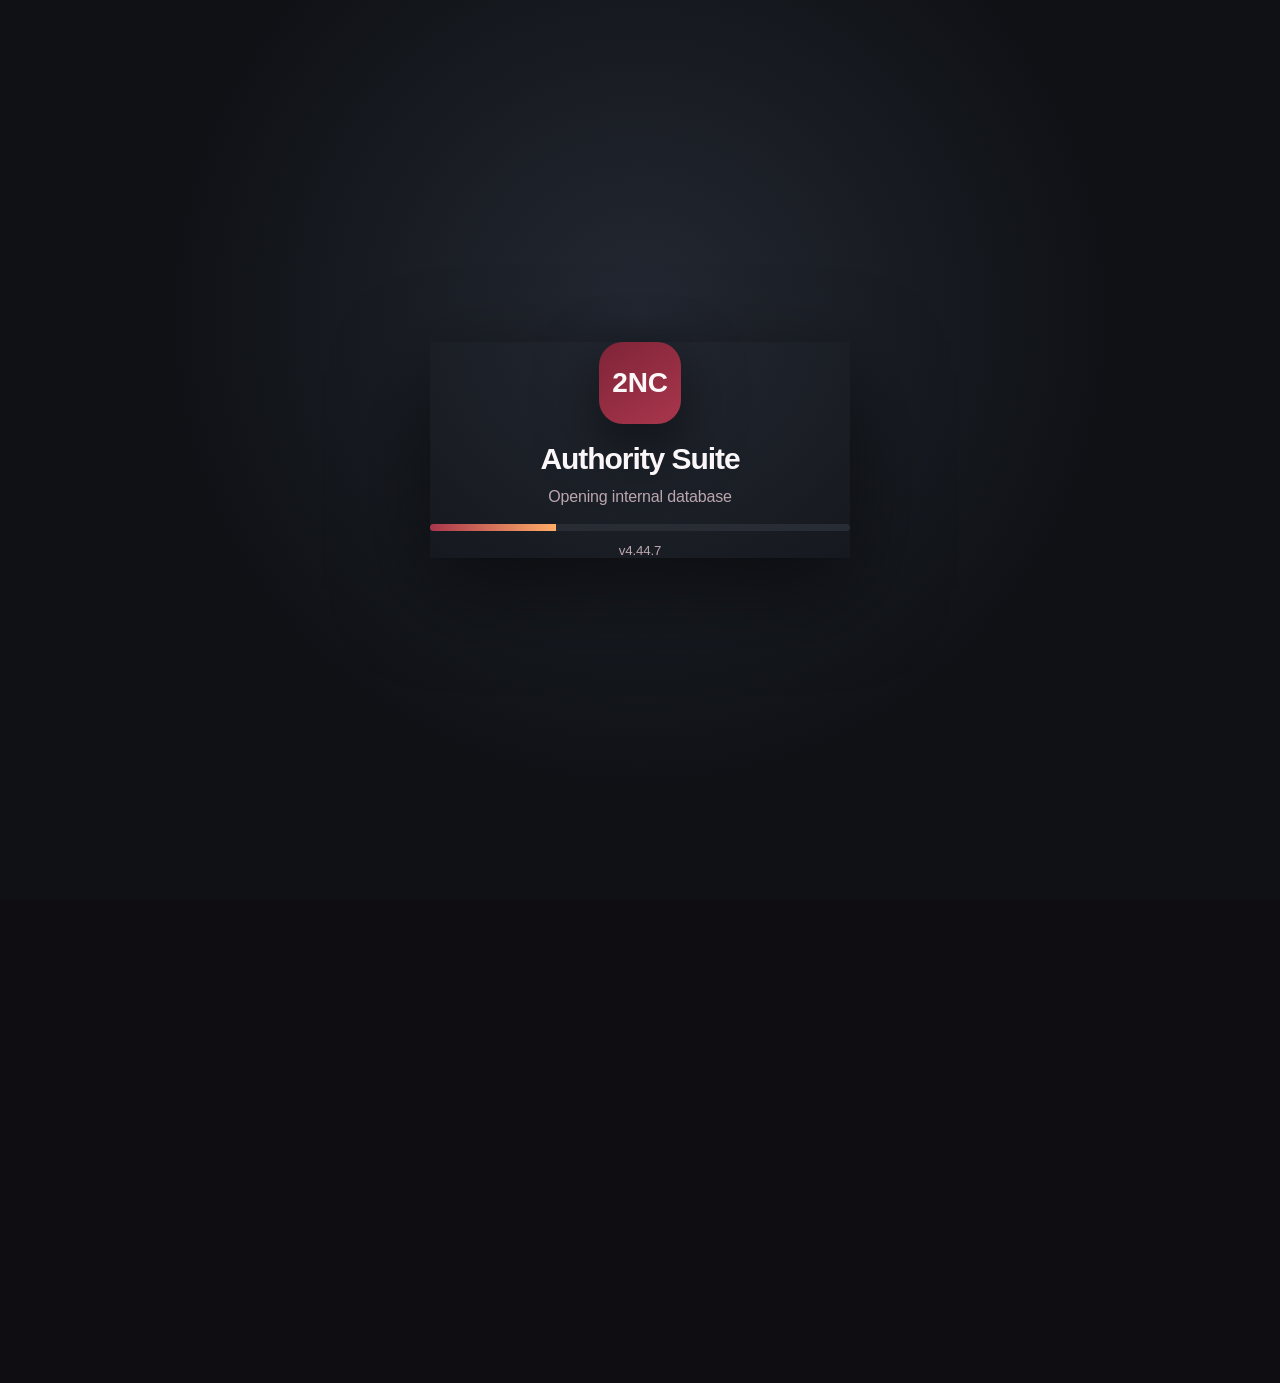
==== commit 19dbac85: "v4.44.8: larger music label typography and visibility options (index.html)" ====
--- a/index.html
+++ b/index.html
@@ -10,7 +10,7 @@
   <meta name="apple-mobile-web-app-title" content="2NC Authority">
   <link rel="manifest" href="manifest.webmanifest">
   <link rel="apple-touch-icon" href="icons/icon-180.png">
-  <link rel="stylesheet" href="styles.css?v=4.44.7">
+  <link rel="stylesheet" href="styles.css?v=4.44.8">
   <title>2NC Authority Suite</title>
 </head>
 <body>
@@ -104,7 +104,11 @@
       <div id="results" class="results"></div>
     </section>
     <section class="panel previewPanel">
-      <div class="panelTitle"><span>Live preview</span><span id="dimensionText">5 × 0.675 in</span></div>
+      <div class="panelTitle"><span>Live preview</span><span id="dimensionText">2⅝ × 1 in · 30 per sheet</span></div>
+      <div id="musicLabelToggles" class="comicLabelToggles hidden">
+        <label class="eraToggle"><input id="showMusicGenre" type="checkbox" checked><span>Show main genre above artist</span></label>
+        <label class="eraToggle"><input id="showMusicSubgenres" type="checkbox" checked><span>Show subgenres below artist</span></label>
+      </div>
       <div id="comicLabelToggles" class="comicLabelToggles hidden">
         <label class="eraToggle"><input id="showComicAuthority" type="checkbox" checked><span>Show authority name above series title</span></label>
         <label class="eraToggle"><input id="showComicEra" type="checkbox" checked><span>Show publishing era or imprint in corner</span></label>
@@ -196,16 +200,16 @@
   </main>
   </div>
 <div id="modal" class="modal hidden"><div class="modalCard"><button id="closeModal" class="modalClose">×</button><h2 id="modalTitle"></h2><div id="modalBody"></div></div></div>
-<script src="js/config.js?v=4.44.7"></script>
-<script src="js/logger.js?v=4.44.7"></script>
-<script src="js/db.js?v=4.44.7"></script>
-<script src="js/sync.js?v=4.44.7"></script>
-<script src="js/print-station.js?v=4.44.7"></script>
+<script src="js/config.js?v=4.44.8"></script>
+<script src="js/logger.js?v=4.44.8"></script>
+<script src="js/db.js?v=4.44.8"></script>
+<script src="js/sync.js?v=4.44.8"></script>
+<script src="js/print-station.js?v=4.44.8"></script>
 <script src="vendor/pdf-lib.min.js?v=1.17.1"></script>
-<script src="js/pdf.js?v=4.44.7"></script>
-<script src="js/labels.js?v=4.44.7"></script>
-<script src="js/ui.js?v=4.44.7"></script>
-<script src="app.js?v=4.44.7"></script>
+<script src="js/pdf.js?v=4.44.8"></script>
+<script src="js/labels.js?v=4.44.8"></script>
+<script src="js/ui.js?v=4.44.8"></script>
+<script src="app.js?v=4.44.8"></script>
 <script>
   document.addEventListener('click', event => {
     const menu = document.getElementById('app-menu');
--- a/styles.css
+++ b/styles.css
@@ -519,3 +519,23 @@
 .treasureProduct.treasureProducts.count-8{grid-template-rows:repeat(8,minmax(0,1fr))}
 .treasureProducts.count-5,.treasureProducts.count-6{font-size:14px}
 .treasureProducts.count-7,.treasureProducts.count-8{font-size:12px}
+
+/* v4.44.7: compact header without the redundant Authority Suite navigation strip. */
+.suite-header.apple-pro-header{grid-template-columns:max-content minmax(0,1fr) minmax(0,1fr) max-content}
+.suite-time-context{grid-column:2}
+.suite-place-context{grid-column:3}
+.suite-header-actions{grid-column:4}
+@media screen and (max-width:960px){
+  .suite-header.apple-pro-header{grid-template-columns:minmax(0,1fr) minmax(0,1fr) auto;grid-template-rows:auto auto}
+  .suite-brand{grid-column:1;grid-row:1}
+  .suite-header-actions{grid-column:3;grid-row:1}
+  .suite-time-context{grid-column:1/2;grid-row:2;justify-self:end}
+  .suite-place-context{grid-column:2/4;grid-row:2;justify-self:start}
+}
+@media screen and (max-width:760px){
+  .suite-header.apple-pro-header{grid-template-columns:minmax(0,1fr) auto;grid-template-rows:auto auto}
+  .suite-brand{grid-column:1;grid-row:1}
+  .suite-header-actions{grid-column:2;grid-row:1}
+  .suite-live-strip{grid-column:1/-1;grid-row:2}
+  .suite-time-context,.suite-place-context{grid-column:auto;grid-row:auto;justify-self:auto}
+}
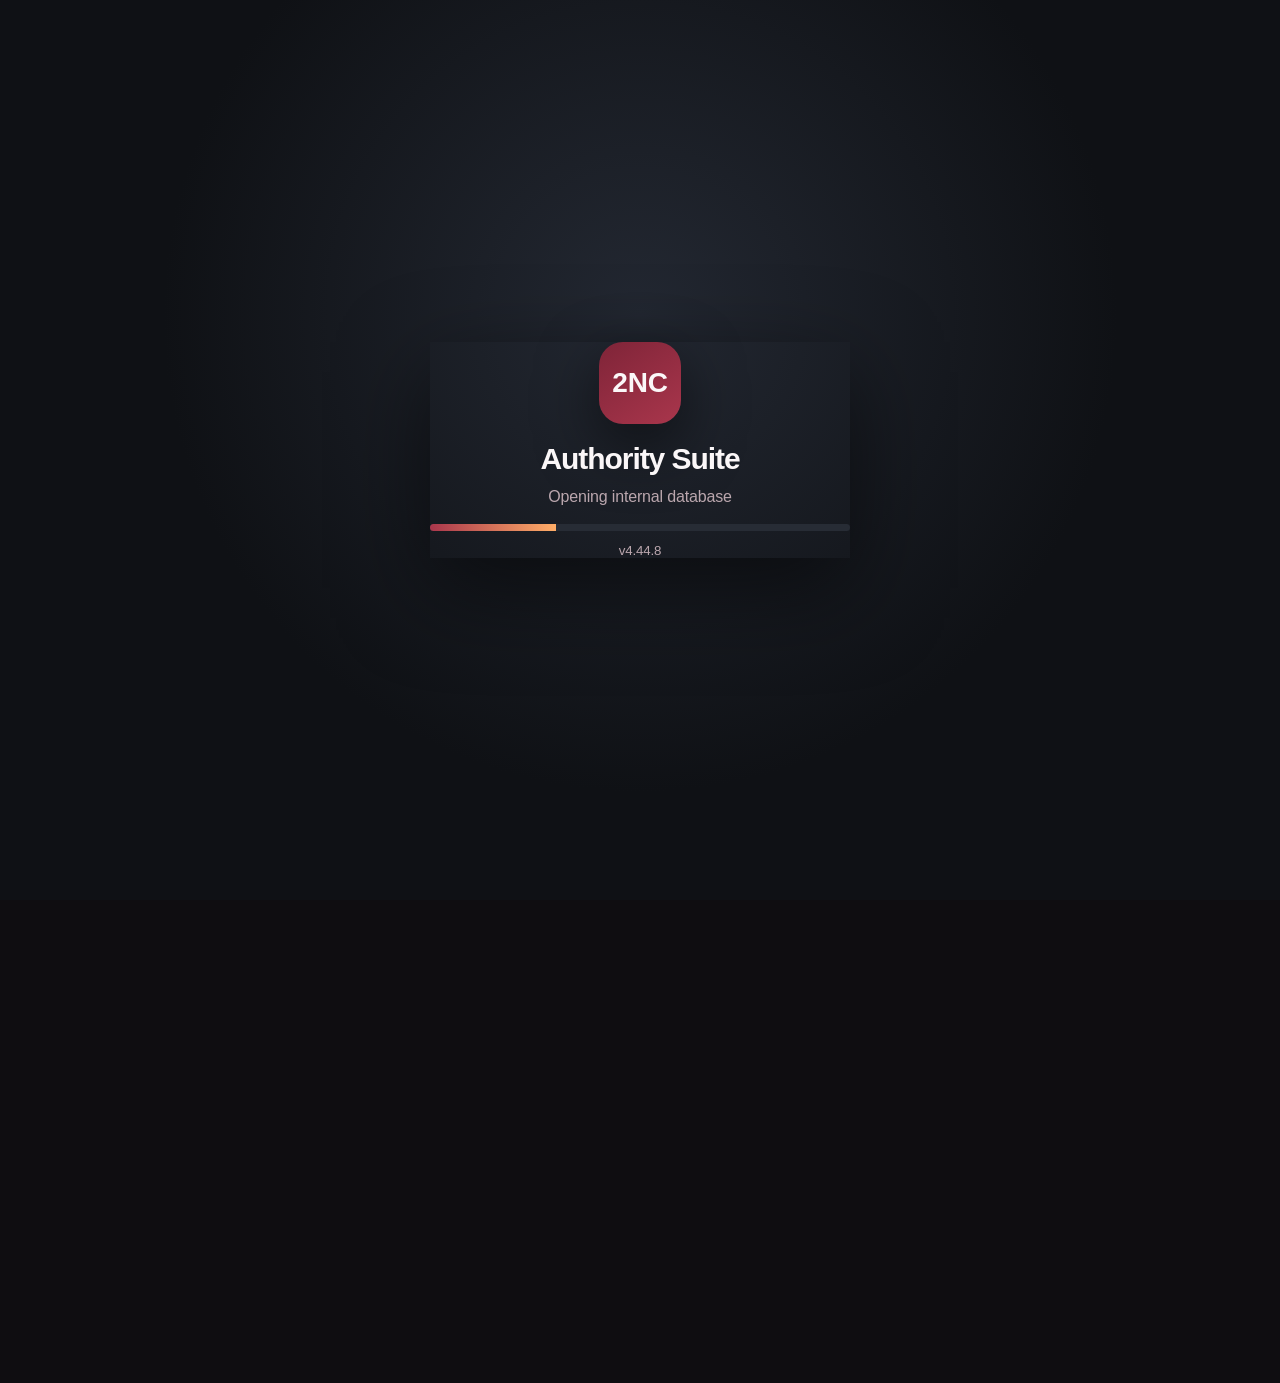
==== commit d19add60: "v4.44.9: bulk apply genre visibility settings (index.html)" ====
--- a/index.html
+++ b/index.html
@@ -10,7 +10,7 @@
   <meta name="apple-mobile-web-app-title" content="2NC Authority">
   <link rel="manifest" href="manifest.webmanifest">
   <link rel="apple-touch-icon" href="icons/icon-180.png">
-  <link rel="stylesheet" href="styles.css?v=4.44.8">
+  <link rel="stylesheet" href="styles.css?v=4.44.9">
   <title>2NC Authority Suite</title>
 </head>
 <body>
@@ -108,6 +108,8 @@
       <div id="musicLabelToggles" class="comicLabelToggles hidden">
         <label class="eraToggle"><input id="showMusicGenre" type="checkbox" checked><span>Show main genre above artist</span></label>
         <label class="eraToggle"><input id="showMusicSubgenres" type="checkbox" checked><span>Show subgenres below artist</span></label>
+        <button type="button" id="applyMusicSettingsAll" class="secondaryButton musicApplyAll" disabled>Apply to all queued music labels</button>
+        <small id="musicBulkFeedback" class="musicBulkFeedback" role="status" aria-live="polite"></small>
       </div>
       <div id="comicLabelToggles" class="comicLabelToggles hidden">
         <label class="eraToggle"><input id="showComicAuthority" type="checkbox" checked><span>Show authority name above series title</span></label>
@@ -200,16 +202,16 @@
   </main>
   </div>
 <div id="modal" class="modal hidden"><div class="modalCard"><button id="closeModal" class="modalClose">×</button><h2 id="modalTitle"></h2><div id="modalBody"></div></div></div>
-<script src="js/config.js?v=4.44.8"></script>
-<script src="js/logger.js?v=4.44.8"></script>
-<script src="js/db.js?v=4.44.8"></script>
-<script src="js/sync.js?v=4.44.8"></script>
-<script src="js/print-station.js?v=4.44.8"></script>
+<script src="js/config.js?v=4.44.9"></script>
+<script src="js/logger.js?v=4.44.9"></script>
+<script src="js/db.js?v=4.44.9"></script>
+<script src="js/sync.js?v=4.44.9"></script>
+<script src="js/print-station.js?v=4.44.9"></script>
 <script src="vendor/pdf-lib.min.js?v=1.17.1"></script>
-<script src="js/pdf.js?v=4.44.8"></script>
-<script src="js/labels.js?v=4.44.8"></script>
-<script src="js/ui.js?v=4.44.8"></script>
-<script src="app.js?v=4.44.8"></script>
+<script src="js/pdf.js?v=4.44.9"></script>
+<script src="js/labels.js?v=4.44.9"></script>
+<script src="js/ui.js?v=4.44.9"></script>
+<script src="app.js?v=4.44.9"></script>
 <script>
   document.addEventListener('click', event => {
     const menu = document.getElementById('app-menu');
--- a/styles.css
+++ b/styles.css
@@ -539,3 +539,47 @@
   .suite-live-strip{grid-column:1/-1;grid-row:2}
   .suite-time-context,.suite-place-context{grid-column:auto;grid-row:auto;justify-self:auto}
 }
+
+/* v4.44.8: Avery 5260 vinyl preview uses the same 2-5/8 x 1 proportion as print. */
+.vinylLabel{
+  width:min(100%,400px);
+  aspect-ratio:2.625/1;
+  padding:10px 15px;
+  flex-direction:column;
+  justify-content:center;
+  gap:4px;
+}
+.vinylLabel .musicArtist{
+  display:block;
+  max-width:100%;
+  min-width:0;
+  font-size:clamp(27px,5vw,34px)!important;
+  line-height:1.02;
+  overflow-wrap:anywhere;
+  white-space:normal;
+}
+.vinylLabel .musicGenre{font-size:clamp(12px,2vw,15px);line-height:1.05}
+.vinylLabel .musicSubgenres{font-size:clamp(11px,1.9vw,14px);line-height:1.05}
+.vinylLabel.artistOnly .musicArtist{font-size:clamp(30px,5.8vw,40px)!important}
+.vinylLabel.compact .musicArtist{font-size:clamp(23px,4vw,29px)!important}
+.vinylLabel.tight .musicArtist{font-size:clamp(20px,3.5vw,26px)!important}
+@media screen and (max-width:700px){
+  .vinylLabel{width:min(100%,380px);padding:8px 12px;gap:3px}
+  .vinylLabel .musicArtist{font-size:clamp(25px,7vw,31px)!important}
+  .vinylLabel .musicGenre{font-size:clamp(11px,3vw,14px)}
+  .vinylLabel .musicSubgenres{font-size:clamp(10px,2.8vw,13px)}
+  .vinylLabel.artistOnly .musicArtist{font-size:clamp(29px,8vw,36px)!important}
+  .vinylLabel.compact .musicArtist{font-size:clamp(22px,6.2vw,27px)!important}
+  .vinylLabel.tight .musicArtist{font-size:clamp(20px,5.5vw,24px)!important}
+}
+
+/* v4.44.8: clearer artist and genre on CD dividers, without changing CD sheet dimensions. */
+.cdLabel{gap:3px;justify-content:center}
+.cdLabel .musicArtist{max-width:100%;min-width:0;overflow-wrap:anywhere;line-height:1.05;font-size:clamp(22px,3vw,31px)!important}
+.cdLabel .musicGenre{font-size:clamp(10px,1.55vw,13px)}
+.cdLabel .musicSubgenres{font-size:clamp(9px,1.45vw,12px)}
+@media screen and (max-width:700px){
+  .cdLabel .musicArtist{font-size:clamp(20px,6vw,27px)!important}
+  .cdLabel .musicGenre{font-size:clamp(9px,2.7vw,12px)}
+  .cdLabel .musicSubgenres{font-size:clamp(8px,2.5vw,11px)}
+}
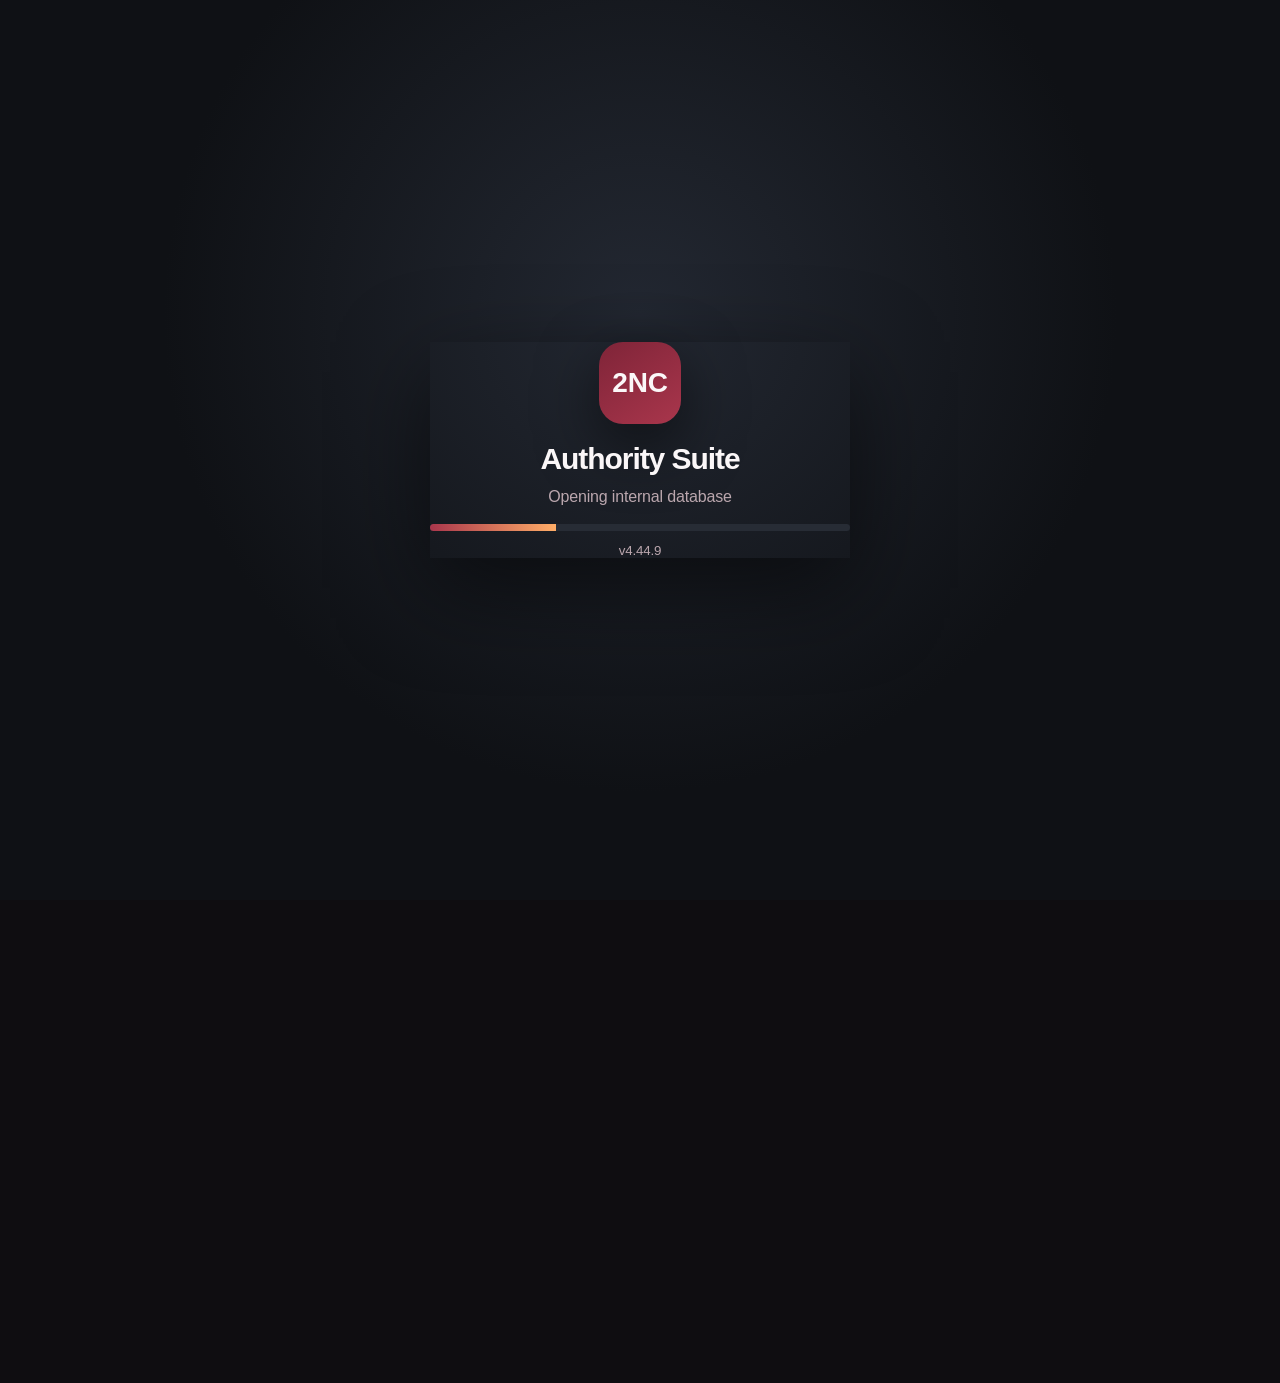
==== commit 5b18979d: "v4.44.10: activate new Authority Suite home screen icon (index.html)" ====
--- a/index.html
+++ b/index.html
@@ -8,9 +8,9 @@
   <meta name="apple-mobile-web-app-capable" content="yes">
   <meta name="apple-mobile-web-app-status-bar-style" content="default">
   <meta name="apple-mobile-web-app-title" content="2NC Authority">
-  <link rel="manifest" href="manifest.webmanifest">
-  <link rel="apple-touch-icon" href="icons/icon-180.png">
-  <link rel="stylesheet" href="styles.css?v=4.44.9">
+  <link rel="manifest" href="manifest.webmanifest?v=4.44.10">
+  <link rel="apple-touch-icon" href="icons/icon-180.png?v=4.44.10">
+  <link rel="stylesheet" href="styles.css?v=4.44.10">
   <title>2NC Authority Suite</title>
 </head>
 <body>
@@ -34,7 +34,7 @@
 </div>
 <header class="suite-header apple-pro-header">
   <a class="suite-brand" href="./" aria-label="Open Authority Suite">
-    <img src="icons/icon-192.png" alt="2NC">
+    <img src="icons/icon-192.png?v=4.44.10" alt="2NC">
     <span><strong>Authority Suite</strong><small>Buying Authority Reference</small></span>
   </a>
   <div class="suite-live-strip" aria-live="polite">
@@ -202,16 +202,16 @@
   </main>
   </div>
 <div id="modal" class="modal hidden"><div class="modalCard"><button id="closeModal" class="modalClose">×</button><h2 id="modalTitle"></h2><div id="modalBody"></div></div></div>
-<script src="js/config.js?v=4.44.9"></script>
-<script src="js/logger.js?v=4.44.9"></script>
-<script src="js/db.js?v=4.44.9"></script>
-<script src="js/sync.js?v=4.44.9"></script>
-<script src="js/print-station.js?v=4.44.9"></script>
+<script src="js/config.js?v=4.44.10"></script>
+<script src="js/logger.js?v=4.44.10"></script>
+<script src="js/db.js?v=4.44.10"></script>
+<script src="js/sync.js?v=4.44.10"></script>
+<script src="js/print-station.js?v=4.44.10"></script>
 <script src="vendor/pdf-lib.min.js?v=1.17.1"></script>
-<script src="js/pdf.js?v=4.44.9"></script>
-<script src="js/labels.js?v=4.44.9"></script>
-<script src="js/ui.js?v=4.44.9"></script>
-<script src="app.js?v=4.44.9"></script>
+<script src="js/pdf.js?v=4.44.10"></script>
+<script src="js/labels.js?v=4.44.10"></script>
+<script src="js/ui.js?v=4.44.10"></script>
+<script src="app.js?v=4.44.10"></script>
 <script>
   document.addEventListener('click', event => {
     const menu = document.getElementById('app-menu');
--- a/styles.css
+++ b/styles.css
@@ -583,3 +583,9 @@
   .cdLabel .musicGenre{font-size:clamp(9px,2.7vw,12px)}
   .cdLabel .musicSubgenres{font-size:clamp(8px,2.5vw,11px)}
 }
+
+/* v4.44.9: one-tap bulk settings for queued Vinyl or CD labels. */
+.musicApplyAll{width:100%;margin:5px 0 0;padding:10px 12px;min-height:40px;font-size:12px}
+.musicApplyAll:disabled{opacity:.5;cursor:not-allowed}
+.musicBulkFeedback{display:block;min-height:0;color:var(--muted);font-size:12px;line-height:1.35}
+.musicBulkFeedback:empty{display:none}
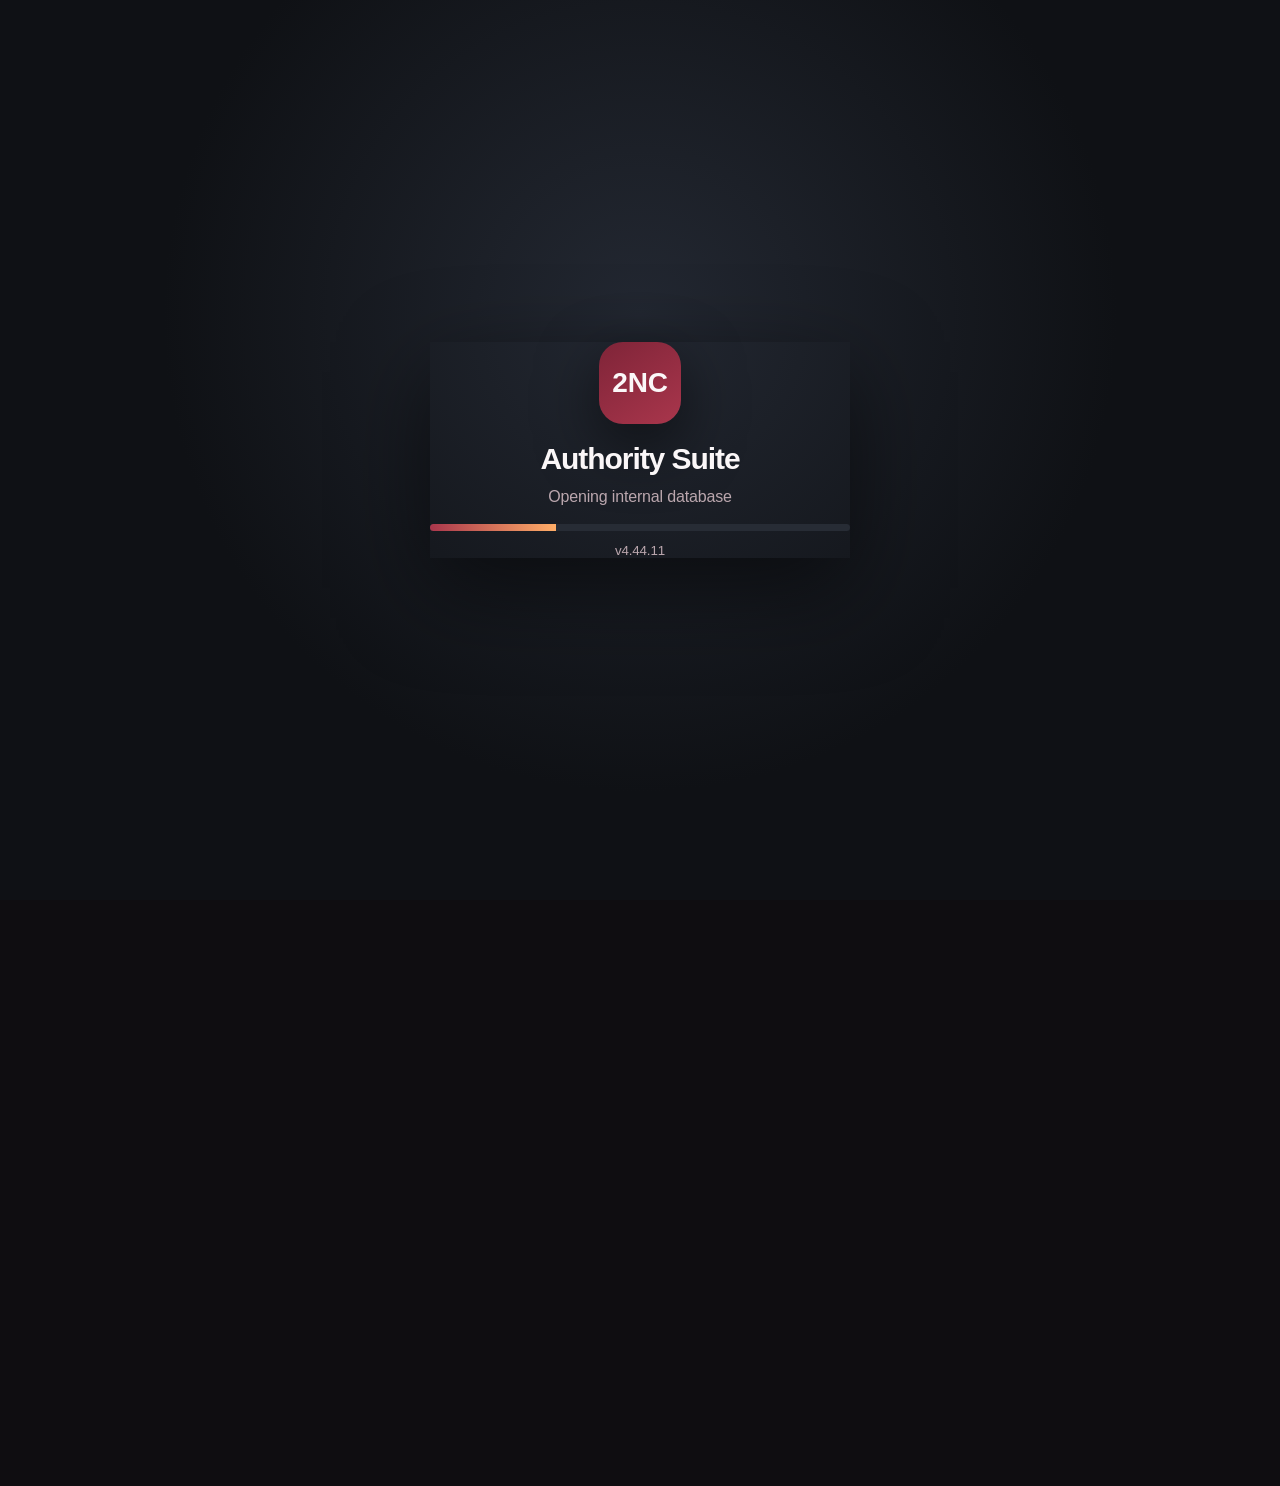
==== commit 787d860f: "Add optional Avery 5260 sheet for CD and comic dividers" ====
--- a/index.html
+++ b/index.html
@@ -8,9 +8,9 @@
   <meta name="apple-mobile-web-app-capable" content="yes">
   <meta name="apple-mobile-web-app-status-bar-style" content="default">
   <meta name="apple-mobile-web-app-title" content="2NC Authority">
-  <link rel="manifest" href="manifest.webmanifest?v=4.44.10">
-  <link rel="apple-touch-icon" href="icons/icon-180.png?v=4.44.10">
-  <link rel="stylesheet" href="styles.css?v=4.44.10">
+  <link rel="manifest" href="manifest.webmanifest?v=4.44.11">
+  <link rel="apple-touch-icon" href="icons/icon-180.png?v=4.44.11">
+  <link rel="stylesheet" href="styles.css?v=4.44.11">
   <title>2NC Authority Suite</title>
 </head>
 <body>
@@ -34,7 +34,7 @@
 </div>
 <header class="suite-header apple-pro-header">
   <a class="suite-brand" href="./" aria-label="Open Authority Suite">
-    <img src="icons/icon-192.png?v=4.44.10" alt="2NC">
+    <img src="icons/icon-192.png?v=4.44.11" alt="2NC">
     <span><strong>Authority Suite</strong><small>Buying Authority Reference</small></span>
   </a>
   <div class="suite-live-strip" aria-live="polite">
@@ -125,6 +125,14 @@
       <button id="customBtn" class="secondaryButton queueCustomButton">＋ Create custom label</button>
       <small class="queueHint">Tap a queued label to reopen and edit it.</small>
       <div id="queue" class="queue"></div>
+      <div class="printStockOptions">
+        <label for="cdPrintStock">CD print stock
+          <select id="cdPrintStock"><option value="default">Original · 2 × 0.675 in · 60 per sheet</option><option value="address30">Avery 5260 / Office Depot #612111 · 30 per sheet</option></select>
+        </label>
+        <label for="comicPrintStock">Comics print stock
+          <select id="comicPrintStock"><option value="default">Original · 3½ × ⅔ in · 30 per sheet</option><option value="address30">Avery 5260 / Office Depot #612111 · 30 per sheet</option></select>
+        </label>
+      </div>
       <div class="queueActions">
         <button id="printBtn" class="primaryButton">Print now</button>
         <button id="sharePdfBtn" class="secondaryButton">Share print-ready PDF</button>
@@ -202,16 +210,16 @@
   </main>
   </div>
 <div id="modal" class="modal hidden"><div class="modalCard"><button id="closeModal" class="modalClose">×</button><h2 id="modalTitle"></h2><div id="modalBody"></div></div></div>
-<script src="js/config.js?v=4.44.10"></script>
-<script src="js/logger.js?v=4.44.10"></script>
-<script src="js/db.js?v=4.44.10"></script>
-<script src="js/sync.js?v=4.44.10"></script>
-<script src="js/print-station.js?v=4.44.10"></script>
+<script src="js/config.js?v=4.44.11"></script>
+<script src="js/logger.js?v=4.44.11"></script>
+<script src="js/db.js?v=4.44.11"></script>
+<script src="js/sync.js?v=4.44.11"></script>
+<script src="js/print-station.js?v=4.44.11"></script>
 <script src="vendor/pdf-lib.min.js?v=1.17.1"></script>
-<script src="js/pdf.js?v=4.44.10"></script>
-<script src="js/labels.js?v=4.44.10"></script>
-<script src="js/ui.js?v=4.44.10"></script>
-<script src="app.js?v=4.44.10"></script>
+<script src="js/pdf.js?v=4.44.11"></script>
+<script src="js/labels.js?v=4.44.11"></script>
+<script src="js/ui.js?v=4.44.11"></script>
+<script src="app.js?v=4.44.11"></script>
 <script>
   document.addEventListener('click', event => {
     const menu = document.getElementById('app-menu');
--- a/styles.css
+++ b/styles.css
@@ -589,3 +589,6 @@
 .musicApplyAll:disabled{opacity:.5;cursor:not-allowed}
 .musicBulkFeedback{display:block;min-height:0;color:var(--muted);font-size:12px;line-height:1.35}
 .musicBulkFeedback:empty{display:none}
+
+/* Keep both stock choices visible when a packet contains mixed label types. */
+.printStockOptions{display:grid;gap:.45rem;margin:.65rem 0}.printStockOptions label{display:grid;gap:.2rem;font-size:.85rem}.printStockOptions select{width:100%;min-width:0}
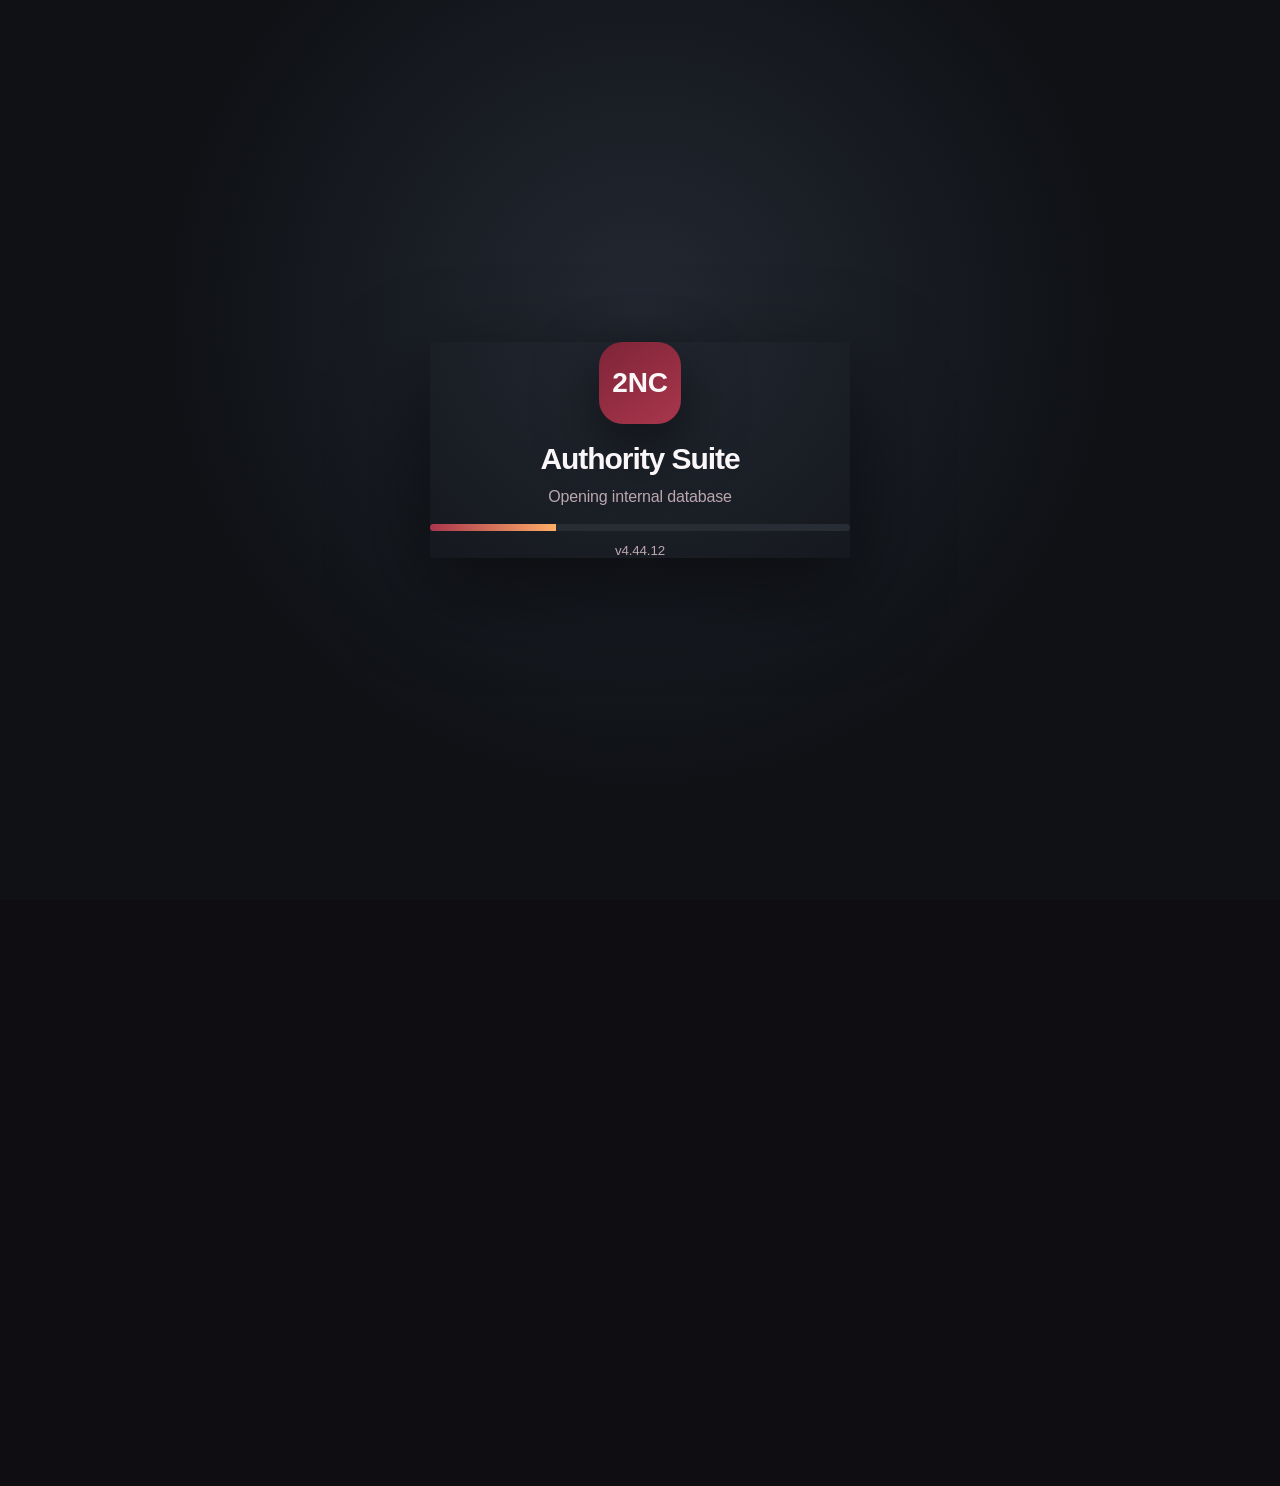
==== commit 4daa0650: "v4.44.13: Update index.html for Essential comic dividers" ====
--- a/index.html
+++ b/index.html
@@ -8,9 +8,9 @@
   <meta name="apple-mobile-web-app-capable" content="yes">
   <meta name="apple-mobile-web-app-status-bar-style" content="default">
   <meta name="apple-mobile-web-app-title" content="2NC Authority">
-  <link rel="manifest" href="manifest.webmanifest?v=4.44.11">
-  <link rel="apple-touch-icon" href="icons/icon-180.png?v=4.44.11">
-  <link rel="stylesheet" href="styles.css?v=4.44.11">
+  <link rel="manifest" href="manifest.webmanifest?v=4.44.13">
+  <link rel="apple-touch-icon" href="icons/icon-180.png?v=4.44.13">
+  <link rel="stylesheet" href="styles.css?v=4.44.13">
   <title>2NC Authority Suite</title>
 </head>
 <body>
@@ -34,7 +34,7 @@
 </div>
 <header class="suite-header apple-pro-header">
   <a class="suite-brand" href="./" aria-label="Open Authority Suite">
-    <img src="icons/icon-192.png?v=4.44.11" alt="2NC">
+    <img src="icons/icon-192.png?v=4.44.13" alt="2NC">
     <span><strong>Authority Suite</strong><small>Buying Authority Reference</small></span>
   </a>
   <div class="suite-live-strip" aria-live="polite">
@@ -210,16 +210,16 @@
   </main>
   </div>
 <div id="modal" class="modal hidden"><div class="modalCard"><button id="closeModal" class="modalClose">×</button><h2 id="modalTitle"></h2><div id="modalBody"></div></div></div>
-<script src="js/config.js?v=4.44.11"></script>
-<script src="js/logger.js?v=4.44.11"></script>
-<script src="js/db.js?v=4.44.11"></script>
-<script src="js/sync.js?v=4.44.11"></script>
-<script src="js/print-station.js?v=4.44.11"></script>
+<script src="js/config.js?v=4.44.13"></script>
+<script src="js/logger.js?v=4.44.13"></script>
+<script src="js/db.js?v=4.44.13"></script>
+<script src="js/sync.js?v=4.44.13"></script>
+<script src="js/print-station.js?v=4.44.13"></script>
 <script src="vendor/pdf-lib.min.js?v=1.17.1"></script>
-<script src="js/pdf.js?v=4.44.11"></script>
-<script src="js/labels.js?v=4.44.11"></script>
-<script src="js/ui.js?v=4.44.11"></script>
-<script src="app.js?v=4.44.11"></script>
+<script src="js/pdf.js?v=4.44.13"></script>
+<script src="js/labels.js?v=4.44.13"></script>
+<script src="js/ui.js?v=4.44.13"></script>
+<script src="app.js?v=4.44.13"></script>
 <script>
   document.addEventListener('click', event => {
     const menu = document.getElementById('app-menu');
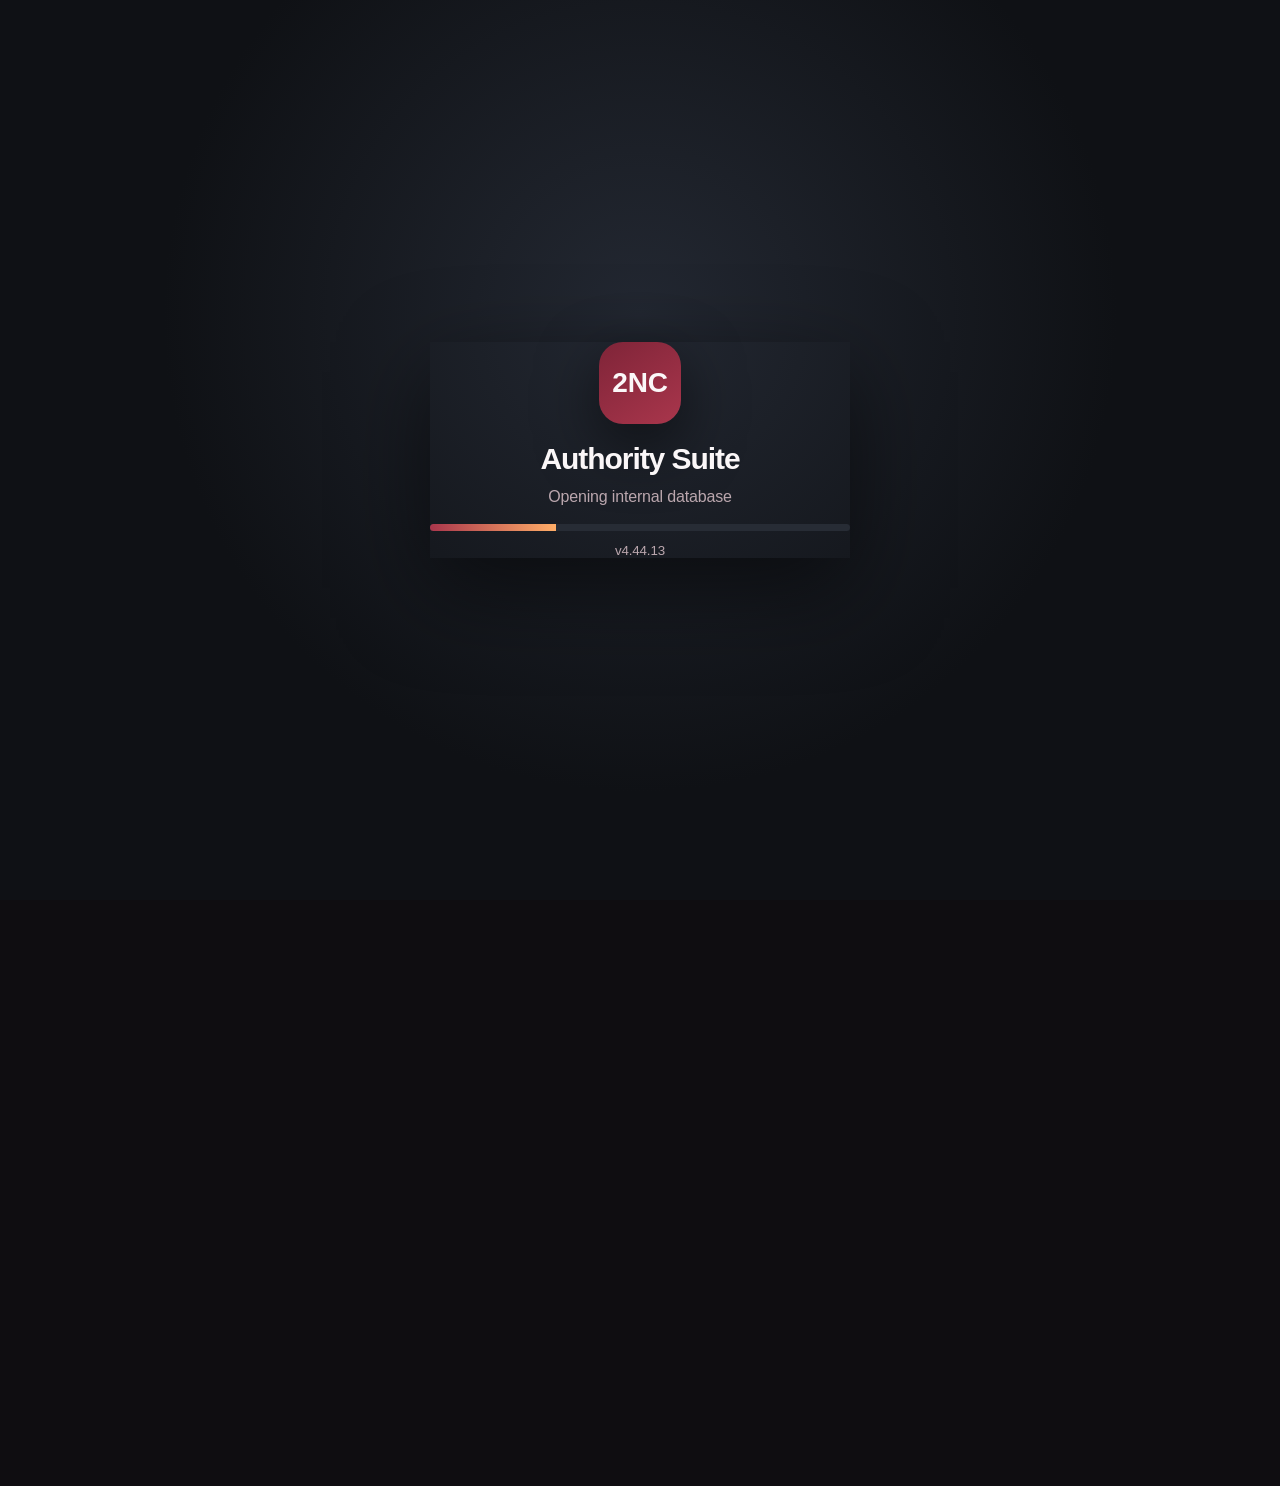
==== commit 951ed8d2: "v4.44.14: support CD/vinyl A-Z and 0-9 dividers" ====
--- a/index.html
+++ b/index.html
@@ -8,9 +8,9 @@
   <meta name="apple-mobile-web-app-capable" content="yes">
   <meta name="apple-mobile-web-app-status-bar-style" content="default">
   <meta name="apple-mobile-web-app-title" content="2NC Authority">
-  <link rel="manifest" href="manifest.webmanifest?v=4.44.13">
-  <link rel="apple-touch-icon" href="icons/icon-180.png?v=4.44.13">
-  <link rel="stylesheet" href="styles.css?v=4.44.13">
+  <link rel="manifest" href="manifest.webmanifest?v=4.44.14">
+  <link rel="apple-touch-icon" href="icons/icon-180.png?v=4.44.14">
+  <link rel="stylesheet" href="styles.css?v=4.44.14">
   <title>2NC Authority Suite</title>
 </head>
 <body>
@@ -34,7 +34,7 @@
 </div>
 <header class="suite-header apple-pro-header">
   <a class="suite-brand" href="./" aria-label="Open Authority Suite">
-    <img src="icons/icon-192.png?v=4.44.13" alt="2NC">
+    <img src="icons/icon-192.png?v=4.44.14" alt="2NC">
     <span><strong>Authority Suite</strong><small>Buying Authority Reference</small></span>
   </a>
   <div class="suite-live-strip" aria-live="polite">
@@ -100,6 +100,7 @@
         <select id="sortFilter"><option value="name">Sort: Name A–Z</option><option value="category">Sort: Genre</option><option value="level">Sort: Divider level</option></select>
         <button id="clearSearch">Clear</button>
       </div>
+      <div id="musicDividerTools" class="musicDividerTools hidden"><span>Section dividers</span><button type="button" id="alphabetDividers" class="secondaryButton">A–Z alphabet</button><button type="button" id="numberDividers" class="secondaryButton">0–9 numbers</button></div>
       <div class="resultMeta"><span id="resultCount">0 results</span><button id="addAll">Add all</button></div>
       <div id="results" class="results"></div>
     </section>
@@ -210,16 +211,16 @@
   </main>
   </div>
 <div id="modal" class="modal hidden"><div class="modalCard"><button id="closeModal" class="modalClose">×</button><h2 id="modalTitle"></h2><div id="modalBody"></div></div></div>
-<script src="js/config.js?v=4.44.13"></script>
-<script src="js/logger.js?v=4.44.13"></script>
-<script src="js/db.js?v=4.44.13"></script>
-<script src="js/sync.js?v=4.44.13"></script>
-<script src="js/print-station.js?v=4.44.13"></script>
+<script src="js/config.js?v=4.44.14"></script>
+<script src="js/logger.js?v=4.44.14"></script>
+<script src="js/db.js?v=4.44.14"></script>
+<script src="js/sync.js?v=4.44.14"></script>
+<script src="js/print-station.js?v=4.44.14"></script>
 <script src="vendor/pdf-lib.min.js?v=1.17.1"></script>
-<script src="js/pdf.js?v=4.44.13"></script>
-<script src="js/labels.js?v=4.44.13"></script>
-<script src="js/ui.js?v=4.44.13"></script>
-<script src="app.js?v=4.44.13"></script>
+<script src="js/pdf.js?v=4.44.14"></script>
+<script src="js/labels.js?v=4.44.14"></script>
+<script src="js/ui.js?v=4.44.14"></script>
+<script src="app.js?v=4.44.14"></script>
 <script>
   document.addEventListener('click', event => {
     const menu = document.getElementById('app-menu');
